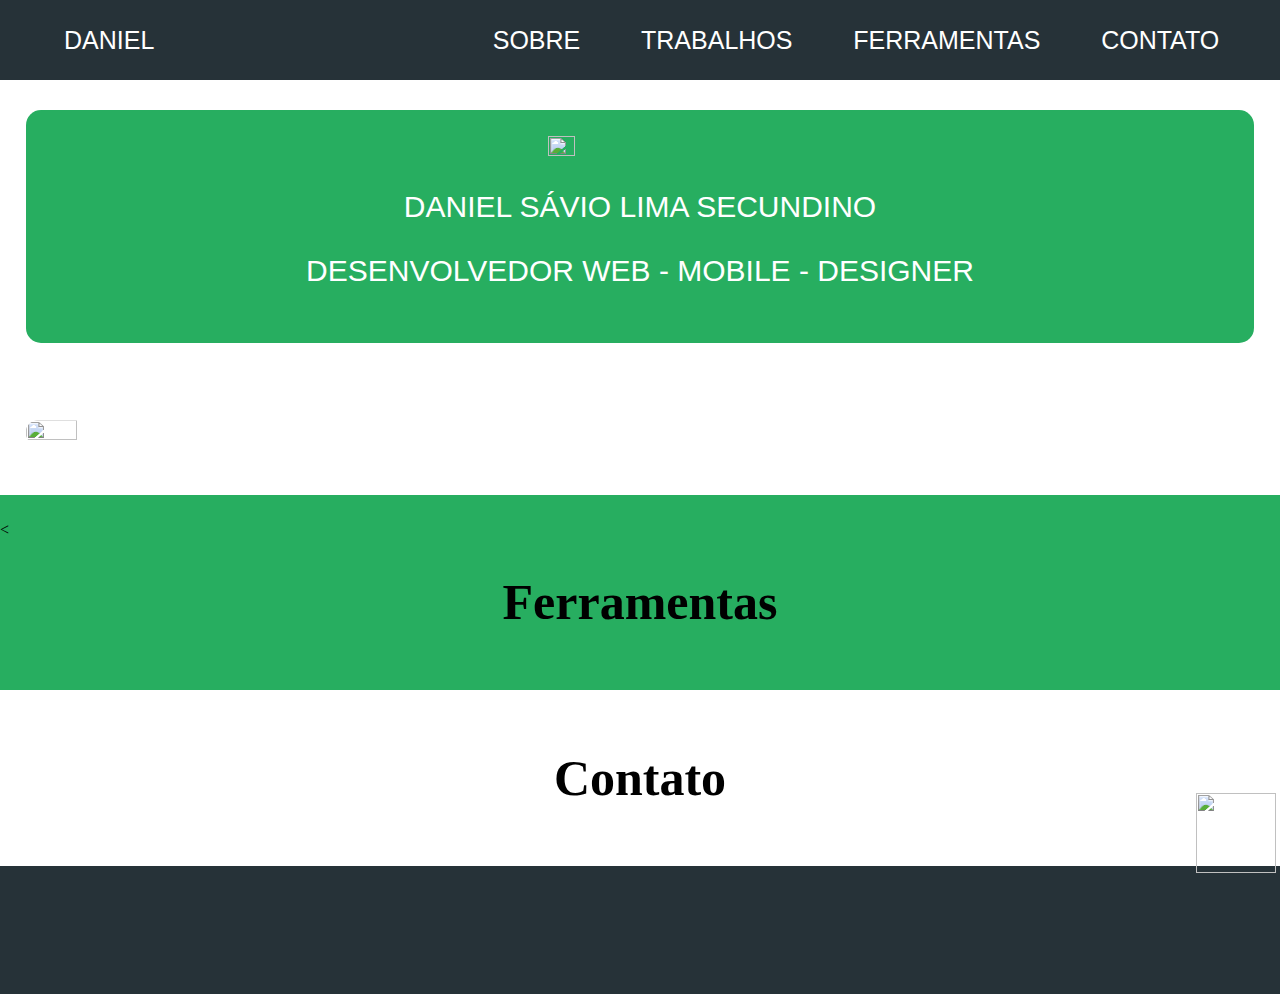
==== index.html @ 59be51c1 "sonhos desejamos alcançar" ====
<!doctype html>
<html lang="en">
<head>
  <meta charset="utf-8">
  <title>Portfolio</title>
  <base href="/">

  <meta name="viewport" content="width=device-width, initial-scale=1">
  <link rel="icon" type="image/x-icon" href="favicon.ico">
</head>
<body>
  <app-root></app-root>
<script type="text/javascript" src="inline.bundle.js"></script><script type="text/javascript" src="polyfills.bundle.js"></script><script type="text/javascript" src="styles.bundle.js"></script><script type="text/javascript" src="vendor.bundle.js"></script><script type="text/javascript" src="main.bundle.js"></script></body>
</html>
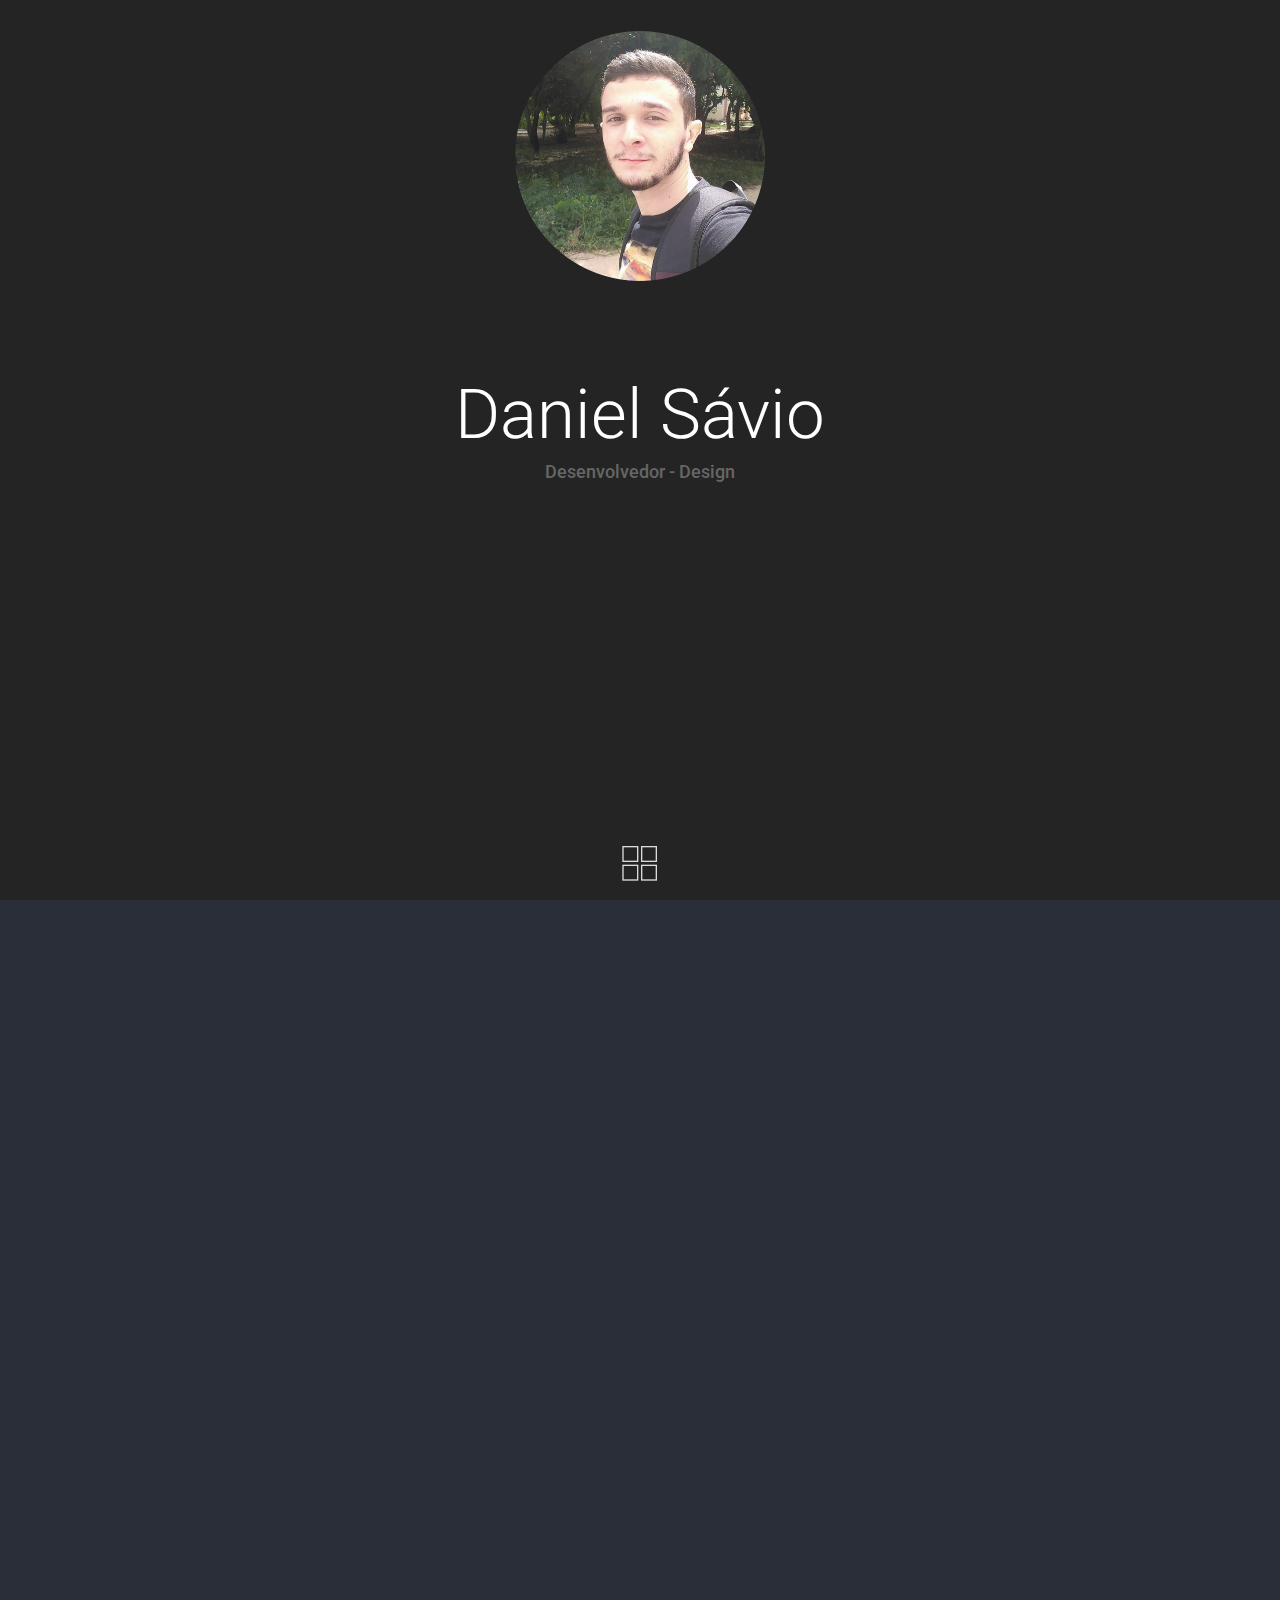
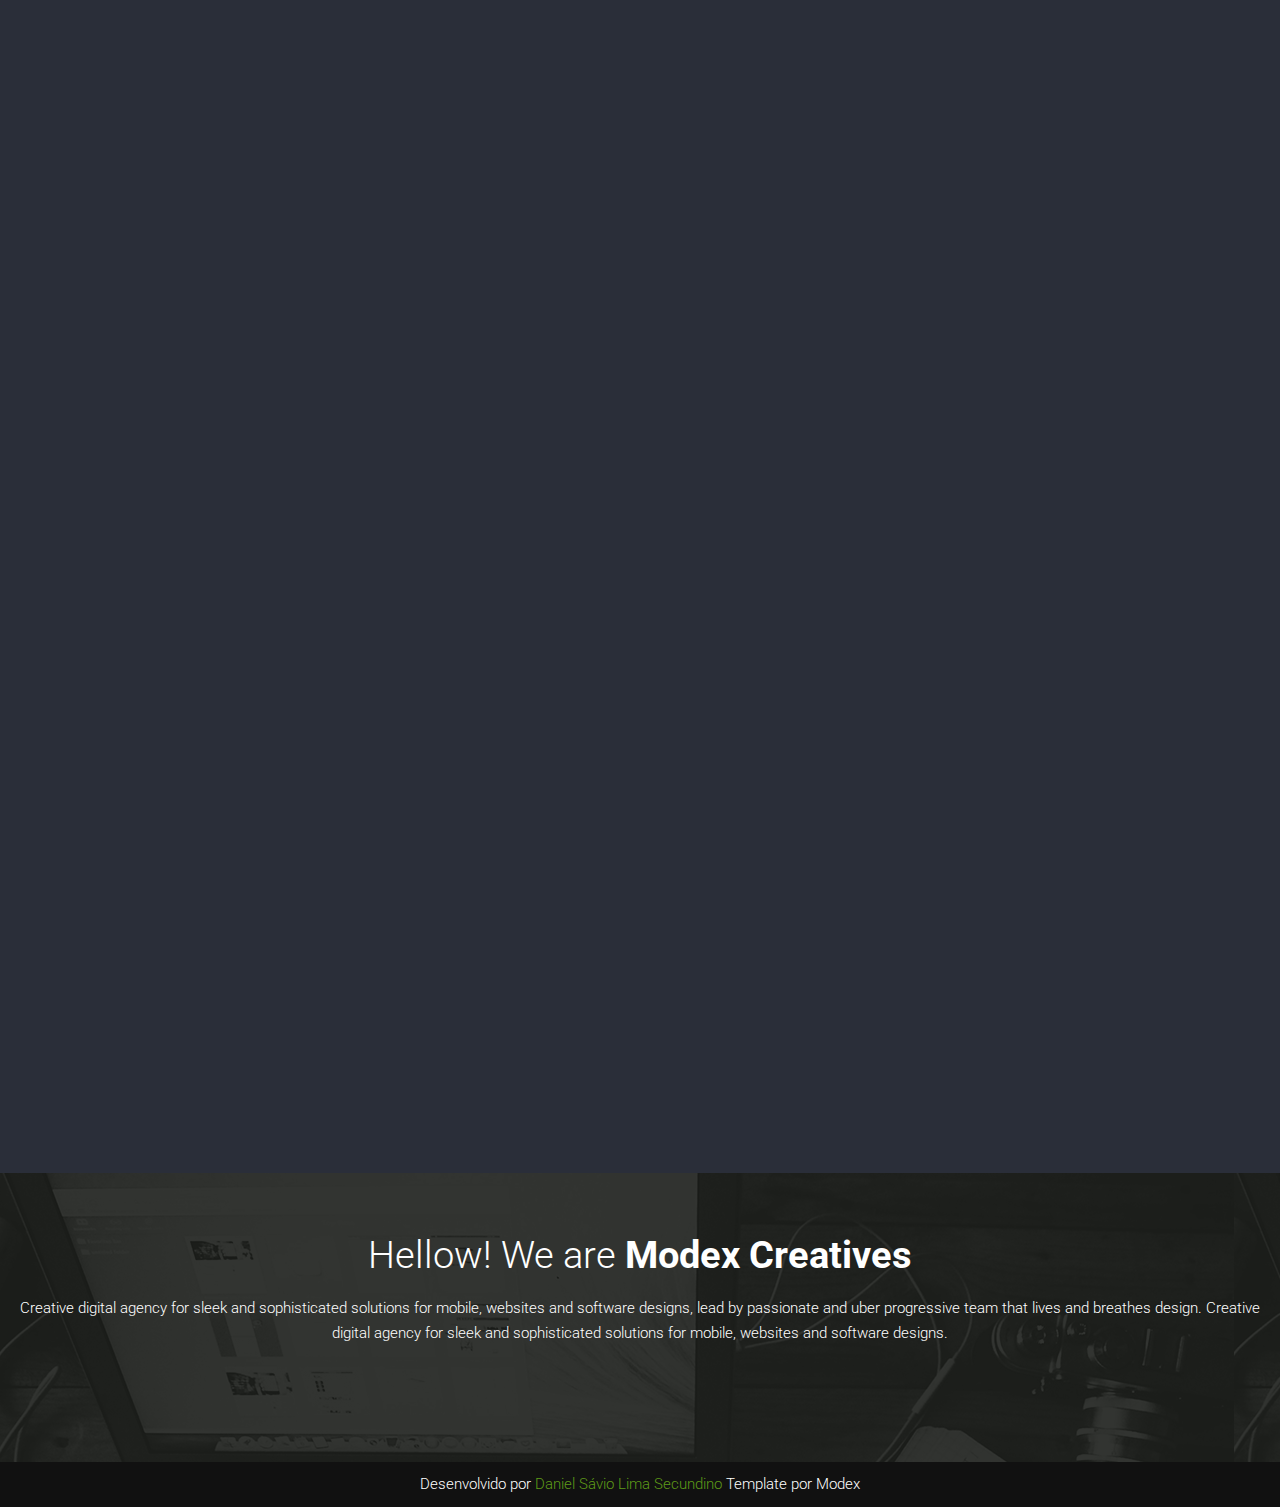
==== commit edcb735e: "add" ====
--- a/index.html
+++ b/index.html
@@ -1,14 +1,207 @@
-<!doctype html>
+<!DOCTYPE html>
 <html lang="en">
 <head>
-  <meta charset="utf-8">
-  <title>Portfolio</title>
-  <base href="/">
-
-  <meta name="viewport" content="width=device-width, initial-scale=1">
-  <link rel="icon" type="image/x-icon" href="favicon.ico">
+<meta charset="UTF-8" />
+<meta http-equiv="Content-Type" content="text/html; charset=utf-8" />
+<meta name="viewport" content="width=device-width, initial-scale=1, maximum-scale=1, user-scalable=no">
+<title>Daniel Portfolio</title>
+
+<!-- Google fonts -->
+<link href='http://fonts.googleapis.com/css?family=Roboto:400,300,700' rel='stylesheet' type='text/css'>
+
+
+<!-- font awesome -->
+<link href="//maxcdn.bootstrapcdn.com/font-awesome/4.2.0/css/font-awesome.min.css" rel="stylesheet">
+
+<!-- bootstrap -->
+<link rel="stylesheet" href="assets/bootstrap/css/bootstrap.min.css" />
+
+<!-- animate.css -->
+<link rel="stylesheet" href="assets/animate/animate.css" />
+
+
+<!-- gallery -->
+<link rel="stylesheet" href="assets/gallery/blueimp-gallery.min.css">
+
+<!-- favicon -->
+<link rel="shortcut icon" href="images/favicon.png" type="image/x-icon">
+<link rel="icon" href="images/favicon.png" type="image/x-icon">
+
+<link rel="stylesheet" type="text/css" href="assets/slidingheader/layout-simple.css" />
+
+
+
+<link rel="stylesheet" href="assets/style.css">
+
 </head>
-<body>
-  <app-root></app-root>
-<script type="text/javascript" src="inline.bundle.js"></script><script type="text/javascript" src="polyfills.bundle.js"></script><script type="text/javascript" src="styles.bundle.js"></script><script type="text/javascript" src="vendor.bundle.js"></script><script type="text/javascript" src="main.bundle.js"></script></body>
-</html>
+
+<body id="home">
+		<div id="container">
+			<header class="intro">
+				<div class="intro__content">
+					
+					<img class="profile-image" src="images/profile.png"/>	
+					<h1 class="my-name">Daniel Sávio</h1>
+					<h4 class="my-job">Desenvolvedor - Design</h4>	
+						
+						<button class="trigger">						
+							<svg width="100%" height="100%" viewBox="0 0 60 60" preserveAspectRatio="none">
+								<g class="icon icon--grid">
+									<rect x="32.5" y="5.5" width="22" height="22"/>
+									<rect x="4.5" y="5.5" width="22" height="22"/>
+									<rect x="32.5" y="33.5" width="22" height="22"/>
+									<rect x="4.5" y="33.5" width="22" height="22"/>
+								</g>
+								<g class="icon icon--cross">
+									<line x1="4.5" y1="55.5" x2="54.953" y2="5.046"/>
+									<line x1="54.953" y1="55.5" x2="4.5" y2="5.047"/>
+								</g>
+							</svg>
+							<span>View content</span>
+						</button>
+				</div><!-- /intro__content -->
+			</header><!-- /intro -->
+			
+			<section class="items-wrap">
+			
+			<div class="container">
+				<h1 class="title-section" >Desenhos</h1>
+				<div class="spacer">
+				<div class="row">
+
+					
+
+					<div class="col-sm-4 fadeInUp wowload">
+						<div class="gallery-items">
+						<img class="img-responsive" src="images/portfolio/2.jpg" alt="item01"/>						
+						<div class="caption"><h3>Sauron</h3> <a href="images/portfolio/2.jpg" title="Sauron" class="gallery-image btn btn-default" data-gallery>View Details</a></div>
+						</div>
+					</div>
+
+					<div class="col-sm-4 fadeInUp wowload">
+						<div class="gallery-items">
+						<img class="img-responsive" src="images/portfolio/3.jpg" alt="item02"/>						
+						<div class="caption"><h3>Shingeki no Kiojin</h3> <a href="images/portfolio/3.jpg" title="Shingeki no Kiojin" class="gallery-image btn btn-default" data-gallery>View Details</a></div>
+						</div>
+					</div>
+
+
+					<div class="col-sm-4 fadeInUp wowload">
+						<div class="gallery-items">
+						<img class="img-responsive" src="images/portfolio/5.jpg" alt="item03"/>						
+						<div class="caption"><h3>Emma Watson</h3> <a href="images/portfolio/5.jpg" title="Emma Watson" class="gallery-image btn btn-default" data-gallery>View Details</a></div>
+						</div>
+					</div>
+
+					
+
+					<div class="col-sm-4 fadeInUp wowload">
+						<div class="gallery-items">
+						<img class="img-responsive" src="images/portfolio/6.jpg" alt="item04"/>						
+						<div class="caption"><h3>Mari</h3> <a href="images/portfolio/6.jpg" title="Mari" class="gallery-image btn btn-default" data-gallery>View Details</a></div>
+						</div>
+					</div>
+
+					<div class="col-sm-4 fadeInUp wowload">
+						<div class="gallery-items">
+						<img class="img-responsive" src="images/portfolio/7.jpg" alt="item05"/>						
+						<div class="caption"><h3>Deathstroke</h3><a href="images/portfolio/7.jpg" title="Deathstroke" class="gallery-image btn btn-default" data-gallery>View Details</a></div>
+						</div>
+					</div>
+
+
+				</div>
+				</div>
+			</div>
+			</section>
+
+			<section class="items-wrap">
+			
+			<div class="container">
+				<h1 class="title-section" >Apps</h1>
+				<div class="spacer">	
+				<div class="row">		
+
+					<div class="col-sm-4 fadeInUp wowload">
+						<a href="https://github.com/danielsaviol/workfit">
+							<img class="img-app"  src="images/portfolio/logo.jpg"/>
+						</a>
+					</div>
+					<div class="col-sm-4 fadeInUp wowload">
+						<a  href="https://github.com/danielsaviol/smartlibrary">
+							<img class="img-app"  src="images/portfolio/logo2.jpg"/>
+						</a>
+					</div>
+
+				</div>
+				</div>
+			</div>
+			</section>
+				
+		</div><!-- /container -->
+
+
+
+
+<div class="about">
+	<div class="overlay spacer text-center">
+	<div class="container">
+	<h2>Hellow! We are <b>Modex Creatives</b></h2>
+	<p>Creative digital agency for sleek and sophisticated solutions for mobile, websites and software designs, lead by passionate and uber progressive team that lives and breathes design. Creative digital agency for sleek and sophisticated solutions for mobile, websites and software designs.</p>
+	<div class="wowload fadeInUp social"><a href="#"><i class="fa fa-facebook fa-2x"></i></a> <a href="#"><i class="fa fa-instagram fa-2x"></i></a> <a href="#"><i class="fa fa-twitter fa-2x"></i></a> <a href="#"><i class="fa fa-flickr fa-2x"></i></a> </div>
+
+	</div>
+	</div>
+</div>
+
+<div class="text-center copyright">Desenvolvido por <a>Daniel Sávio Lima Secundino</a> Template por Modex</div>
+
+
+
+
+
+
+<!-- The Bootstrap Image Gallery lightbox, should be a child element of the document body -->
+<div id="blueimp-gallery" class="blueimp-gallery blueimp-gallery-controls">
+    <!-- The container for the modal slides -->
+    <div class="slides"></div>
+    <!-- Controls for the borderless lightbox -->
+    <h3 class="title">title</h3>
+    <a class="prev">‹</a>
+    <a class="next">›</a>
+    <a class="close">×</a>
+    <!-- The modal dialog, which will be used to wrap the lightbox content -->    
+</div>
+
+
+
+
+
+<!-- jquery -->
+<script src="assets/jquery.js"></script>
+
+<!-- wow script -->
+<script src="assets/wow/wow.min.js"></script>
+
+<!-- slider -->
+<script src="assets/slidingheader/classie.js"></script>
+
+
+<!-- boostrap -->
+<script src="assets/bootstrap/js/bootstrap.js" type="text/javascript" ></script>
+
+<!-- jquery mobile -->
+<script src="assets/mobile/touchSwipe.min.js"></script>
+
+
+<!-- jquery mobile -->
+<script src="assets/respond/respond.js"></script>
+
+<!-- gallery -->
+<script src="assets/gallery/jquery.blueimp-gallery.min.js"></script>
+
+<!-- custom script -->
+<script src="assets/script.js"></script>
+
+</body>
+</html>--- a/assets/gallery/blueimp-gallery.min.css
+++ b/assets/gallery/blueimp-gallery.min.css
@@ -0,0 +1 @@
+@charset "UTF-8";.blueimp-gallery,.blueimp-gallery>.slides>.slide>.slide-content{position:absolute;top:0;right:0;bottom:0;left:0;-moz-backface-visibility:hidden}.blueimp-gallery>.slides>.slide>.slide-content{margin:auto;width:auto;height:auto;max-width:100%;max-height:100%;opacity:1}.blueimp-gallery{position:fixed;z-index:999999;overflow:hidden;background:#000;background:rgba(0,0,0,.9);opacity:0;display:none;direction:ltr;-ms-touch-action:none;touch-action:none}.blueimp-gallery-carousel{position:relative;z-index:auto;margin:1em auto;padding-bottom:56.25%;box-shadow:0 0 10px #000;-ms-touch-action:pan-y;touch-action:pan-y}.blueimp-gallery-display{display:block;opacity:1}.blueimp-gallery>.slides{position:relative;height:100%;overflow:hidden}.blueimp-gallery-carousel>.slides{position:absolute}.blueimp-gallery>.slides>.slide{position:relative;float:left;height:100%;text-align:center;-webkit-transition-timing-function:cubic-bezier(0.645,.045,.355,1);-moz-transition-timing-function:cubic-bezier(0.645,.045,.355,1);-ms-transition-timing-function:cubic-bezier(0.645,.045,.355,1);-o-transition-timing-function:cubic-bezier(0.645,.045,.355,1);transition-timing-function:cubic-bezier(0.645,.045,.355,1)}.blueimp-gallery,.blueimp-gallery>.slides>.slide>.slide-content{-webkit-transition:opacity .5s linear;-moz-transition:opacity .5s linear;-ms-transition:opacity .5s linear;-o-transition:opacity .5s linear;transition:opacity .5s linear}.blueimp-gallery>.slides>.slide-loading{background:url(../img/loading.gif) center no-repeat;background-size:64px 64px}.blueimp-gallery>.slides>.slide-loading>.slide-content{opacity:0}.blueimp-gallery>.slides>.slide-error{background:url(../img/error.png) center no-repeat}.blueimp-gallery>.slides>.slide-error>.slide-content{display:none}.blueimp-gallery>.prev,.blueimp-gallery>.next{position:absolute;top:50%;left:15px;width:40px;height:40px;margin-top:-23px;font-family:"Helvetica Neue",Helvetica,Arial,sans-serif;font-size:60px;font-weight:100;line-height:30px;color:#fff;text-decoration:none;text-shadow:0 0 2px #000;text-align:center;background:#222;background:rgba(0,0,0,.5);-webkit-box-sizing:content-box;-moz-box-sizing:content-box;box-sizing:content-box;border:3px solid #fff;-webkit-border-radius:23px;-moz-border-radius:23px;border-radius:23px;opacity:.5;cursor:pointer;display:none}.blueimp-gallery>.next{left:auto;right:15px}.blueimp-gallery>.close,.blueimp-gallery>.title{position:absolute;top:15px;left:15px;margin:0 40px 0 0;font-size:20px;line-height:30px;color:#fff;text-shadow:0 0 2px #000;opacity:.8;display:none}.blueimp-gallery>.close{padding:15px;right:15px;left:auto;margin:-15px;font-size:30px;text-decoration:none;cursor:pointer}.blueimp-gallery>.play-pause{position:absolute;right:15px;bottom:15px;width:15px;height:15px;background:url(../img/play-pause.png) 0 0 no-repeat;cursor:pointer;opacity:.5;display:none}.blueimp-gallery-playing>.play-pause{background-position:-15px 0}.blueimp-gallery>.prev:hover,.blueimp-gallery>.next:hover,.blueimp-gallery>.close:hover,.blueimp-gallery>.title:hover,.blueimp-gallery>.play-pause:hover{color:#fff;opacity:1}.blueimp-gallery-controls>.prev,.blueimp-gallery-controls>.next,.blueimp-gallery-controls>.close,.blueimp-gallery-controls>.title,.blueimp-gallery-controls>.play-pause{display:block;-webkit-transform:translateZ(0);-moz-transform:translateZ(0);-ms-transform:translateZ(0);-o-transform:translateZ(0);transform:translateZ(0)}.blueimp-gallery-single>.prev,.blueimp-gallery-left>.prev,.blueimp-gallery-single>.next,.blueimp-gallery-right>.next,.blueimp-gallery-single>.play-pause{display:none}.blueimp-gallery>.slides>.slide>.slide-content,.blueimp-gallery>.prev,.blueimp-gallery>.next,.blueimp-gallery>.close,.blueimp-gallery>.play-pause{-webkit-user-select:none;-khtml-user-select:none;-moz-user-select:none;-ms-user-select:none;user-select:none}body:last-child .blueimp-gallery>.slides>.slide-error{background-image:url(../img/error.svg)}body:last-child .blueimp-gallery>.play-pause{width:20px;height:20px;background-size:40px 20px;background-image:url(../img/play-pause.svg)}body:last-child .blueimp-gallery-playing>.play-pause{background-position:-20px 0}*+html .blueimp-gallery>.slides>.slide{min-height:300px}*+html .blueimp-gallery>.slides>.slide>.slide-content{position:relative}@charset "UTF-8";.blueimp-gallery>.indicator{position:absolute;top:auto;right:15px;bottom:15px;left:15px;margin:0 40px;padding:0;list-style:none;text-align:center;line-height:10px;display:none}.blueimp-gallery>.indicator>li{display:inline-block;width:9px;height:9px;margin:6px 3px 0;-webkit-box-sizing:content-box;-moz-box-sizing:content-box;box-sizing:content-box;border:1px solid transparent;background:#ccc;background:rgba(255,255,255,.25)center no-repeat;border-radius:5px;box-shadow:0 0 2px #000;opacity:.5;cursor:pointer}.blueimp-gallery>.indicator>li:hover,.blueimp-gallery>.indicator>.active{background-color:#fff;border-color:#fff;opacity:1}.blueimp-gallery-controls>.indicator{display:block;-webkit-transform:translateZ(0);-moz-transform:translateZ(0);-ms-transform:translateZ(0);-o-transform:translateZ(0);transform:translateZ(0)}.blueimp-gallery-single>.indicator{display:none}.blueimp-gallery>.indicator{-webkit-user-select:none;-khtml-user-select:none;-moz-user-select:none;-ms-user-select:none;user-select:none}*+html .blueimp-gallery>.indicator>li{display:inline}@charset "UTF-8";.blueimp-gallery>.slides>.slide>.video-content>img{position:absolute;top:0;right:0;bottom:0;left:0;margin:auto;width:auto;height:auto;max-width:100%;max-height:100%;-moz-backface-visibility:hidden}.blueimp-gallery>.slides>.slide>.video-content>video{position:absolute;top:0;left:0;width:100%;height:100%}.blueimp-gallery>.slides>.slide>.video-content>iframe{position:absolute;top:100%;left:0;width:100%;height:100%;border:none}.blueimp-gallery>.slides>.slide>.video-playing>iframe{top:0}.blueimp-gallery>.slides>.slide>.video-content>a{position:absolute;top:50%;right:0;left:0;margin:-64px auto 0;width:128px;height:128px;background:url(../img/video-play.png) center no-repeat;opacity:.8;cursor:pointer}.blueimp-gallery>.slides>.slide>.video-content>a:hover{opacity:1}.blueimp-gallery>.slides>.slide>.video-playing>a,.blueimp-gallery>.slides>.slide>.video-playing>img{display:none}.blueimp-gallery>.slides>.slide>.video-content>video{display:none}.blueimp-gallery>.slides>.slide>.video-playing>video{display:block}.blueimp-gallery>.slides>.slide>.video-loading>a{background:url(../img/loading.gif) center no-repeat;background-size:64px 64px}body:last-child .blueimp-gallery>.slides>.slide>.video-content:not(.video-loading)>a{background-image:url(../img/video-play.svg)}*+html .blueimp-gallery>.slides>.slide>.video-content{height:100%}*+html .blueimp-gallery>.slides>.slide>.video-content>a{left:50%;margin-left:-64px}--- a/assets/slidingheader/layout-simple.css
+++ b/assets/slidingheader/layout-simple.css
@@ -0,0 +1,136 @@
+.intro {
+	position: fixed;
+	z-index: 10;
+	overflow: hidden;
+	width: 100%;
+	height: 100%;
+	background:url(../../images/bg.jpg) #5E9A18;
+	-webkit-transition: -webkit-transform 0.6s;
+	transition: transform 0.6s;
+	-webkit-transition-timing-function: cubic-bezier(0.7, 0, 0.3, 1);
+	transition-timing-function: cubic-bezier(0.7, 0, 0.3, 1);
+}
+
+.container--open .intro {
+	-webkit-transform: translate3d(0, -100%, 0) translate3d(0, 250px, 0);
+	transform: translate3d(0, -100%, 0) translate3d(0, 250px, 0);
+}
+
+/* Fullscreen image */
+
+
+.container--open .intro__image {
+	opacity: 0;
+	-webkit-transform: translate3d(0, 20%, 0);
+	transform: translate3d(0, 20%, 0);
+}
+
+/* Intro content */
+.intro__content {
+	position: absolute;
+	bottom: 0;top: 0;
+	text-align: center;
+	padding: 1.8em;
+	width: 100%;
+	font-size: 1.15em;
+}
+/*
+.intro__title {
+	margin: 0 0 20px;
+	font-weight: 900;
+	font-size: 4em;
+	font-family: "Playfair Display", Georgia, serif;
+	line-height: 1;
+}
+
+.intro__subtitle {
+	display: -webkit-flex;
+	display: flex;
+	-webkit-align-items: center;
+	align-items: center;
+}
+
+.intro__description {
+	margin: 0 auto 0 1em;
+	line-height: 1.2;
+}*/
+
+/* Trigger button with SVG */
+.trigger {
+	position: absolute;
+	-webkit-flex: none;
+	flex: none;
+	overflow: hidden;
+	margin-left: -20px;
+	padding: 0;
+	width: 40px;
+	height: 40px;
+	outline: none;
+	border: none;
+	background: none;
+	bottom: 1em;
+}
+
+/* Hide the text */
+.trigger span {
+	position: absolute;
+	top: 100%;
+}
+
+.icon rect,
+.icon line {
+	stroke: #dbdbdb;
+	fill: none;
+	stroke-width: 2px;
+}
+
+.icon {
+	-webkit-transform-origin: 50% 50%;
+	transform-origin: 50% 50%;
+	-webkit-transition: opacity 0.3s, -webkit-transform 0.3s;
+	transition: opacity 0.3s, transform 0.3s;
+}
+
+/* Hide grid and show cross when opening */
+.icon--cross,
+.trigger--active .icon--grid {
+	opacity: 0;
+	-webkit-transform: scale3d(0.5, 0.5, 1);
+	transform: scale3d(0.5, 0.5, 1);
+}
+
+.trigger--active .icon--cross {
+	opacity: 1;
+	-webkit-transform: scale3d(1, 1, 1);
+	transform: scale3d(1, 1, 1);
+}
+
+/* Main content */
+.items-wrap {
+	position: relative;
+	display: -webkit-flex;
+	display: flex;
+	-webkit-flex-wrap: wrap;
+	flex-wrap: wrap;
+	padding: 250px 0 0;
+}
+
+.items-wrap::after {
+	position: absolute;
+	top: 0;
+	left: 0;
+	width: 100%;
+	height: 100%;
+	background: #2a2e39;
+	content: '';
+	opacity: 1;
+	-webkit-transition: opacity 0.6s;
+	transition: opacity 0.6s;
+	-webkit-transition-timing-function: cubic-bezier(0.7, 0, 0.3, 1);
+	transition-timing-function: cubic-bezier(0.7, 0, 0.3, 1);
+	pointer-events: none;
+}
+
+.container--open .items-wrap::after {
+	opacity: 0;
+}--- a/assets/style.css
+++ b/assets/style.css
@@ -0,0 +1,107 @@
+body {	color:#666;	font:300 15px/15px Roboto,Arial,Helvetica;background-color:#fff;-webkit-font-smoothing:antialiased;background-color: #eee;}
+
+a{color:#5E9A18; text-decoration:none;}
+a:hover{color:#666;}
+.btn,a,.btn:hover,a:hover {
+-webkit-transition: all 0.3s ease-in-out;
+-moz-transition: all 0.3s ease-in-out;
+-ms-transition: all 0.3s ease-in-out;
+-o-transition: all 0.3s ease-in-out;
+transition: all 0.3s ease-in-out;
+outline: none !important;
+}
+
+h1,h2,h3,h4{margin: 0;line-height: 1em;}
+h1{font:300 4em Roboto,Arial,Helvetica;padding:5em 0;color: #fff;}
+h2{font:300 2.5em Roboto,Arial,Helvetica;margin-bottom:0.5em; }
+h3{font:300 2em Roboto,Arial,Helvetica;margin-bottom: 1em;}
+
+
+p{font-size:1em;line-height: 1.7em; margin-bottom: 1.7em;}
+
+.btn-default{border:none;border-radius: 0;background: #5E9A18 !important;color:#fff !important;font-size: 0.85em;padding:0.5em 1em;}
+.btn-default:hover{background: #487712 !important;padding:0.5em 2em; }
+
+.container{width: 100%;max-width: 1600px;}
+
+.spacer{padding: 4em 0;}
+
+
+
+/*gallery*/
+.items-wrap .gallery-items{position:relative;margin-bottom: 2em;display: block;overflow: hidden;}
+.items-wrap .gallery-items:hover img{-webkit-transition: all 0.3s ease-in-out;-moz-transition: all 0.3s ease-in-out;-ms-transition: all 0.3s ease-in-out;-o-transition: all 0.3s ease-in-out;transition: all 0.3s ease-in-out;}
+.items-wrap .gallery-items .caption{position: absolute;top: 0;right: 0;left: 0; bottom: 0;background: rgba(0,0,0,0.8);text-align: center;opacity:0;color: #fff;}
+.items-wrap .gallery-items .caption h3{margin-top:-27%;margin-bottom: 1em;-webkit-transition: all 0.3s ease-in-out;-moz-transition: all 0.3s ease-in-out;-ms-transition: all 0.3s ease-in-out;-o-transition: all 0.3s ease-in-out;transition: all 0.3s ease-in-out;}
+.items-wrap .gallery-items .caption:hover h3{margin-top: 27%;}
+.items-wrap .gallery-items:hover .caption{opacity:1;-webkit-transition: all 0.3s ease-in-out;-moz-transition: all 0.3s ease-in-out;-ms-transition: all 0.3s ease-in-out;-o-transition: all 0.3s ease-in-out;transition: all 0.3s ease-in-out;}
+/*gallery*/
+
+
+
+/*about*/
+.about{background: url(../images/banner.jpg);}
+.about .overlay{background:rgba(28, 30, 27, 0.9);color: #fff;}
+.social a{color: #fff;margin: 0 0.5em;}
+
+/*about*/
+
+
+.copyright{background-color: #111;padding: 1em; color: #fff;}
+
+
+@media (max-width: 1400px) {		
+	h1{padding: 4em 0;}
+	.title-section{
+	color: #242424;
+	text-align: center;
+	margin-top:-30%;
+}
+}
+
+@media (max-width: 1200px) {
+	h3{font-size: 1.5em;margin-bottom: 0.5em;}
+	.title-section{
+	color: #242424;
+	text-align: center;
+	margin-top:-30%;
+}
+}	
+
+@media (max-width: 900px) {
+	.items-wrap .gallery-items .caption:hover h3{margin-top: 20%;}
+	.title-section{
+	color: #242424;
+	text-align: center;
+	margin-top:-30%;
+}
+}	
+
+@media (max-width: 767px) {
+	h1{padding: 4em 0 0 0;font-size: 2em;}
+	.spacer{padding: 2em 0;}
+	.title-section{
+	color: #242424;
+	text-align: center;
+	margin-top:-30%;
+}
+
+}
+
+.title-section{
+	color: #242424;
+	text-align: center;
+	margin-top:5%;
+}
+
+.profile-image{
+	width:250px;
+	height:250px;
+}
+
+.my-name{
+	margin-top:-15%;
+}
+.my-job{
+	margin-top:-22%;
+}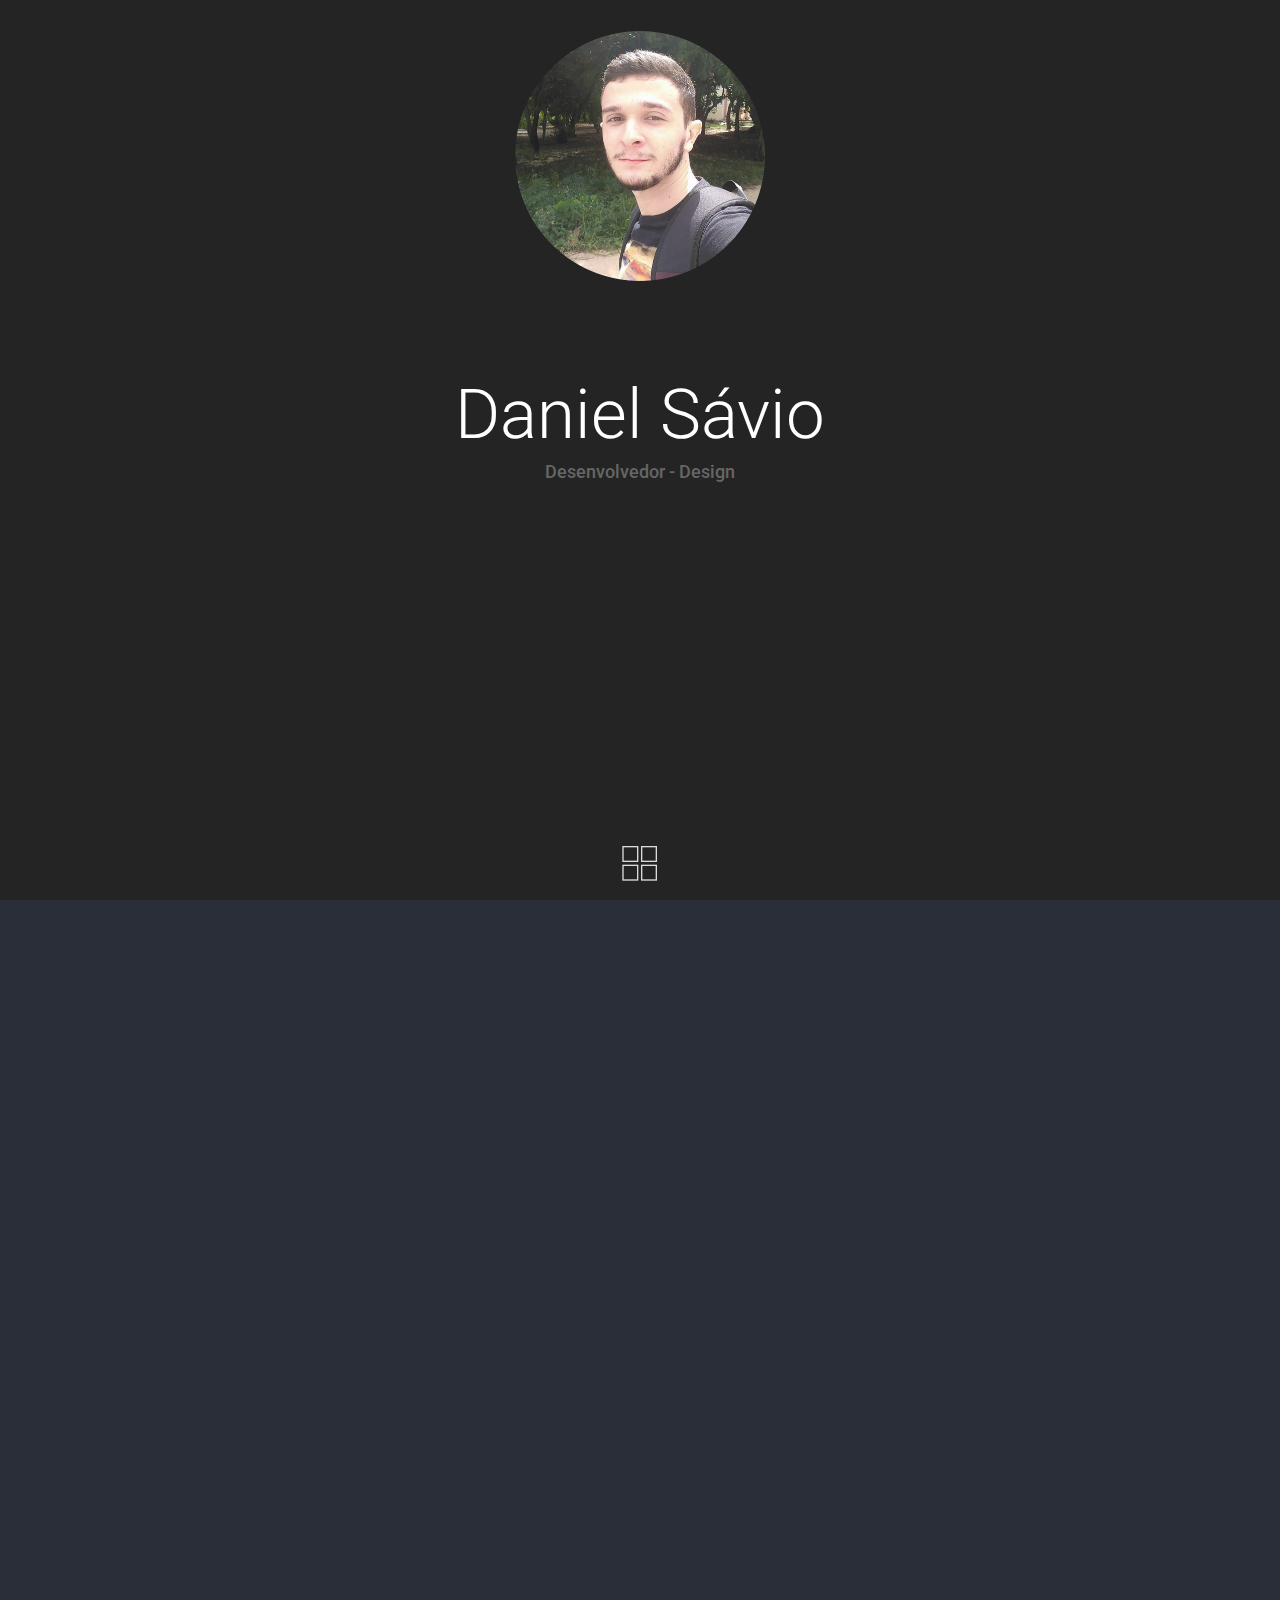
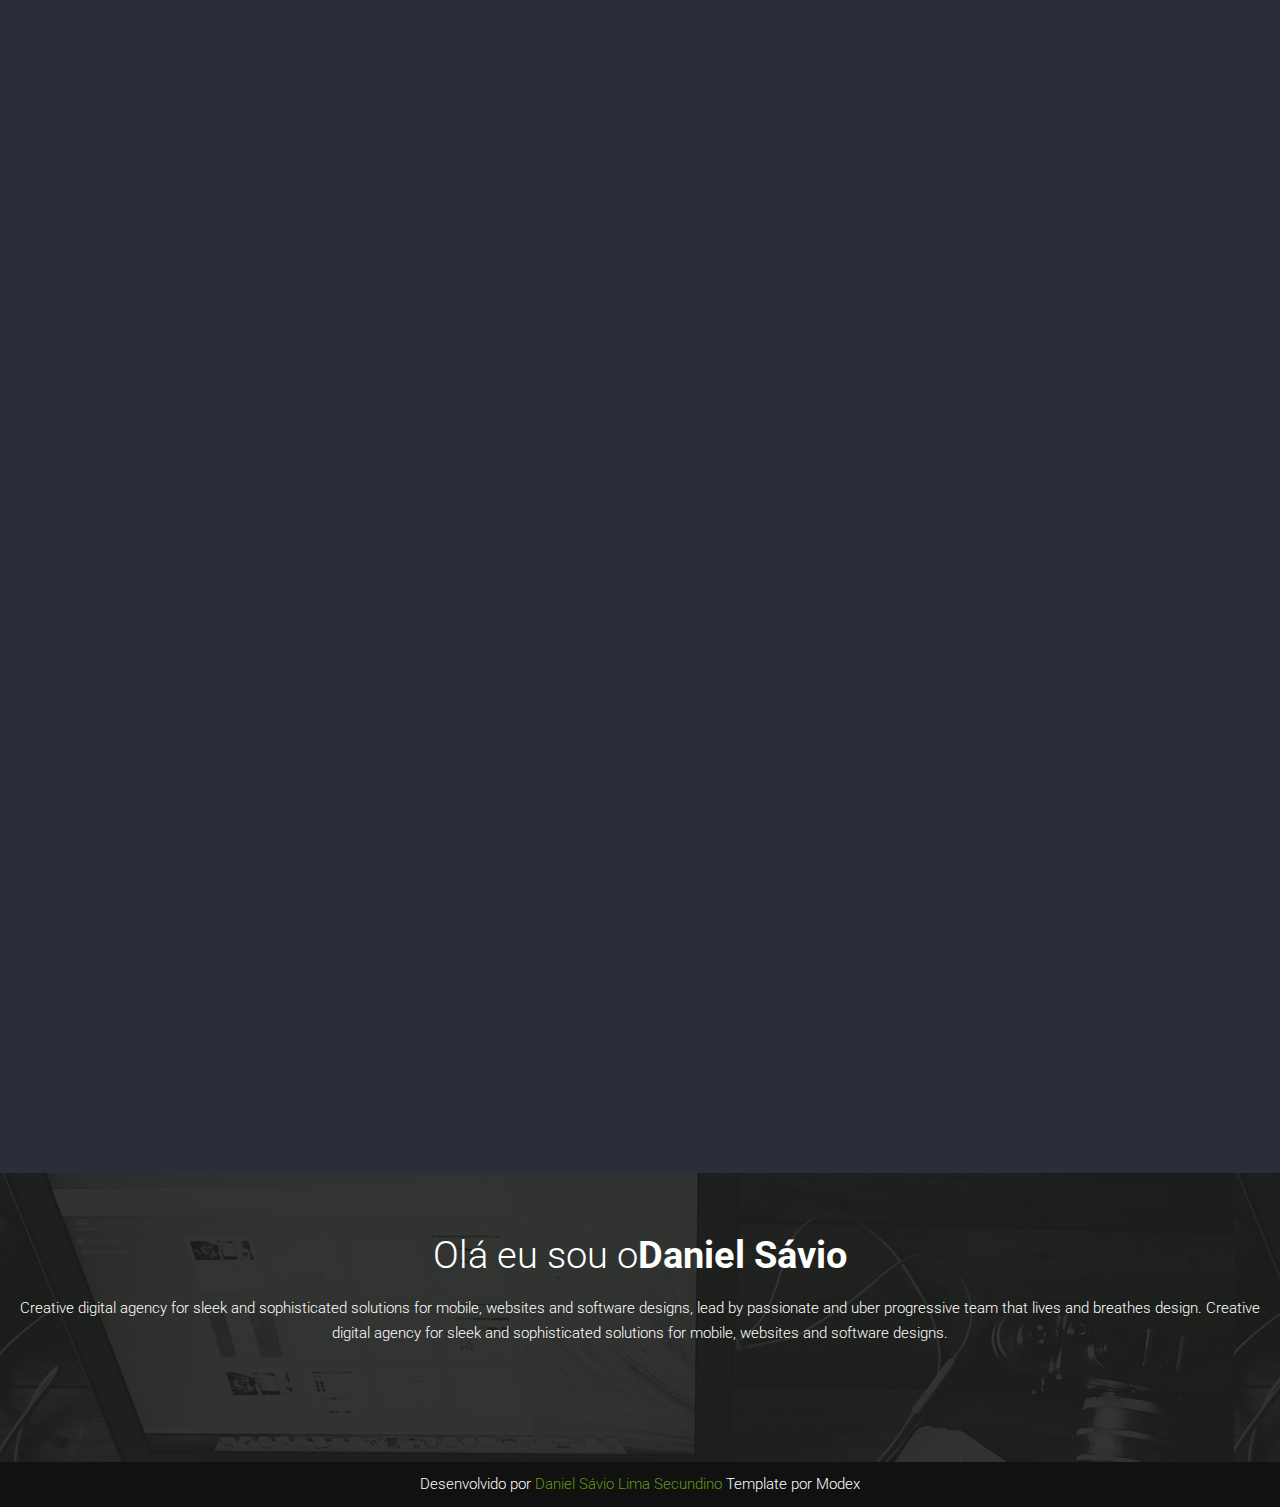
==== commit 364ebb47: "tab" ====
--- a/index.html
+++ b/index.html
@@ -146,9 +146,9 @@
 <div class="about">
 	<div class="overlay spacer text-center">
 	<div class="container">
-	<h2>Hellow! We are <b>Modex Creatives</b></h2>
+	<h2>Olá eu sou o<b>Daniel Sávio</b></h2>
 	<p>Creative digital agency for sleek and sophisticated solutions for mobile, websites and software designs, lead by passionate and uber progressive team that lives and breathes design. Creative digital agency for sleek and sophisticated solutions for mobile, websites and software designs.</p>
-	<div class="wowload fadeInUp social"><a href="#"><i class="fa fa-facebook fa-2x"></i></a> <a href="#"><i class="fa fa-instagram fa-2x"></i></a> <a href="#"><i class="fa fa-twitter fa-2x"></i></a> <a href="#"><i class="fa fa-flickr fa-2x"></i></a> </div>
+	<div class="wowload fadeInUp social"><a href="https://www.facebook.com/danielsaviolima"><i class="fa fa-facebook fa-2x"></i></a> <a href="https://www.instagram.com/danielsaviols/"><i class="fa fa-instagram fa-2x"></i></a></div>
 
 	</div>
 	</div>
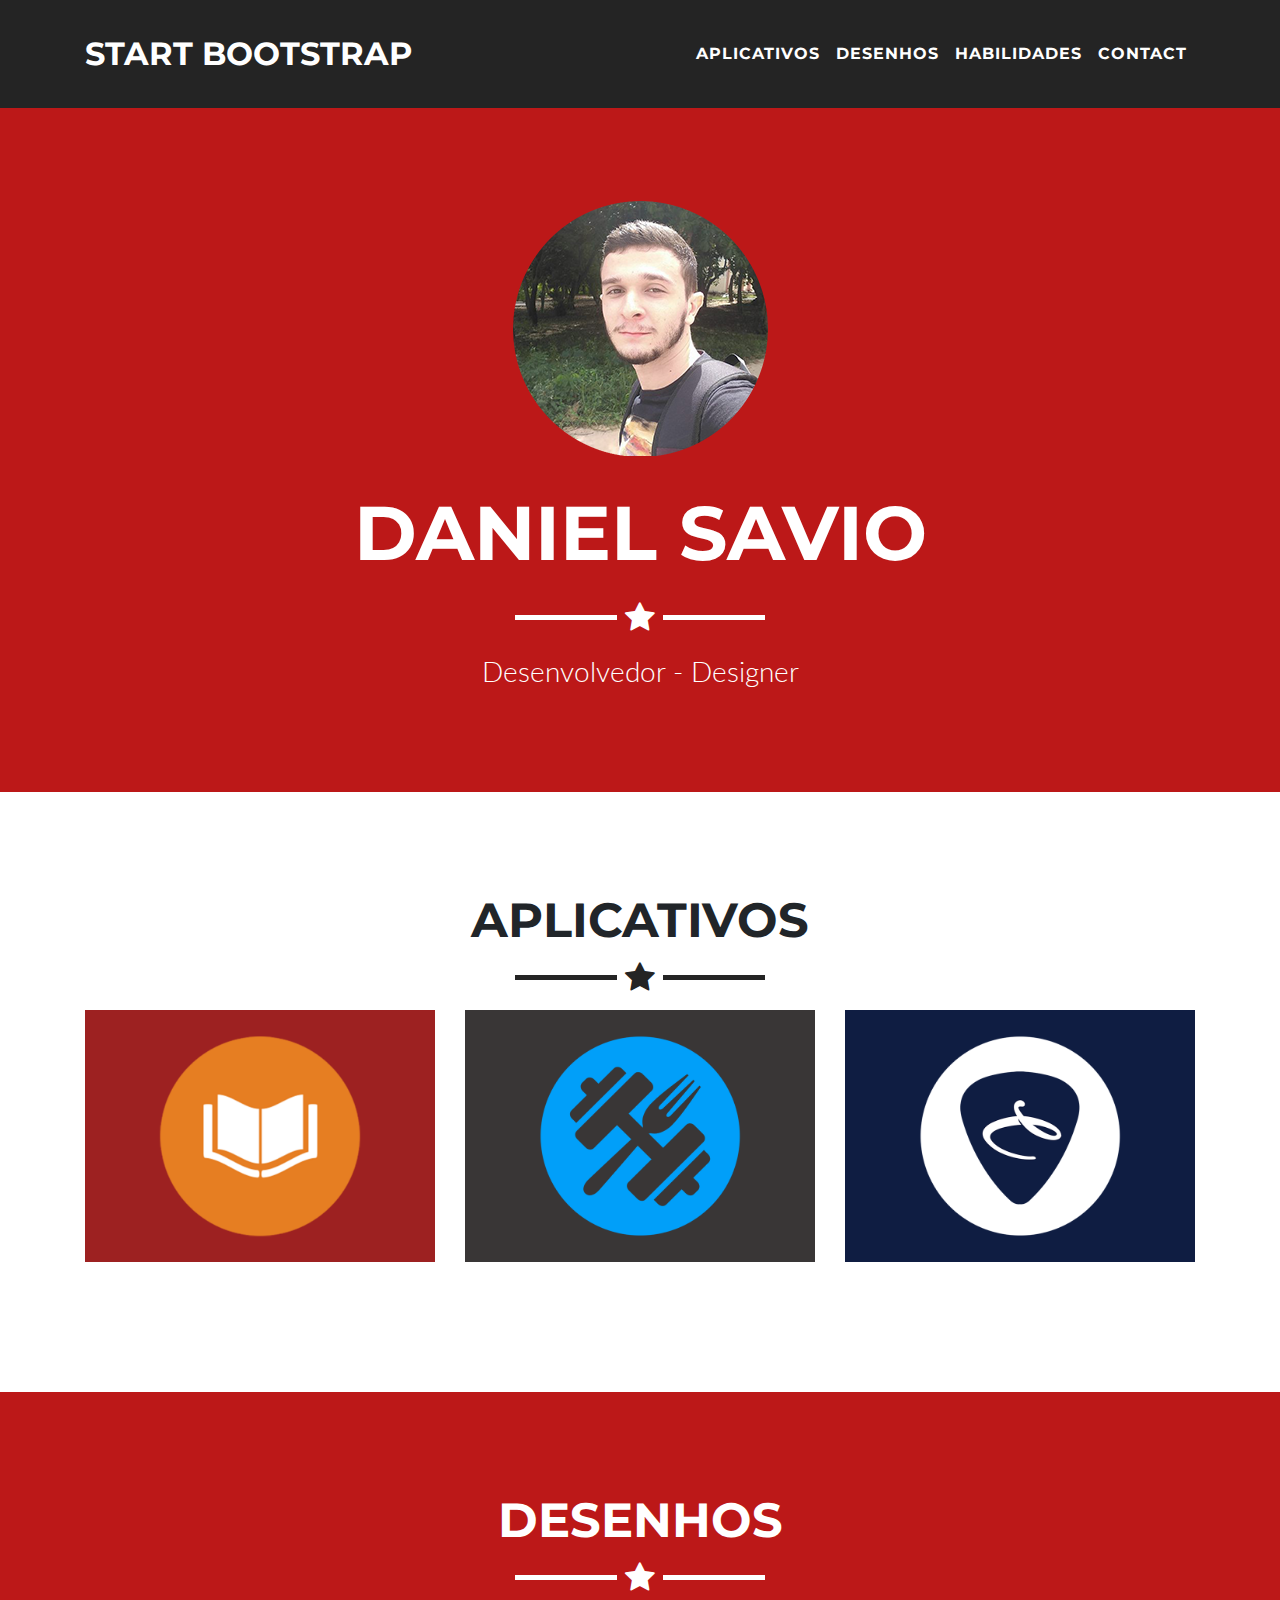
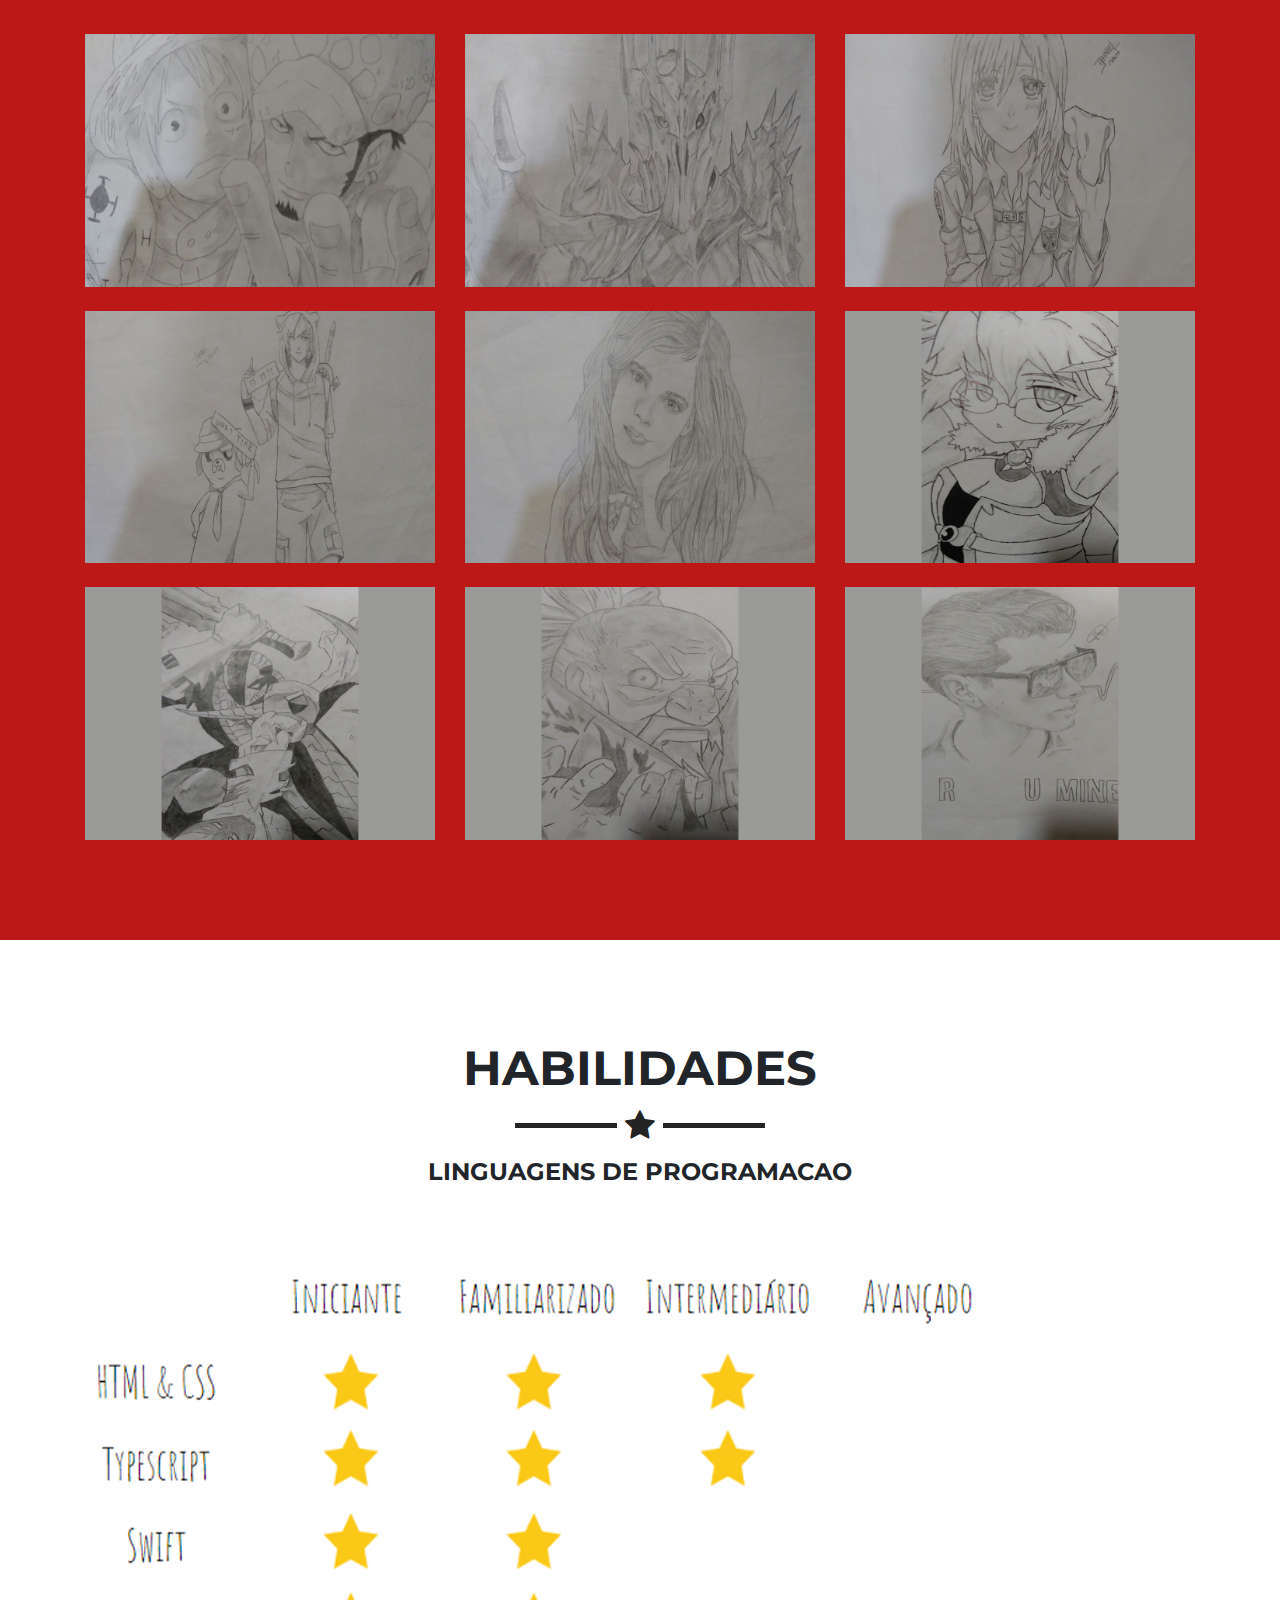
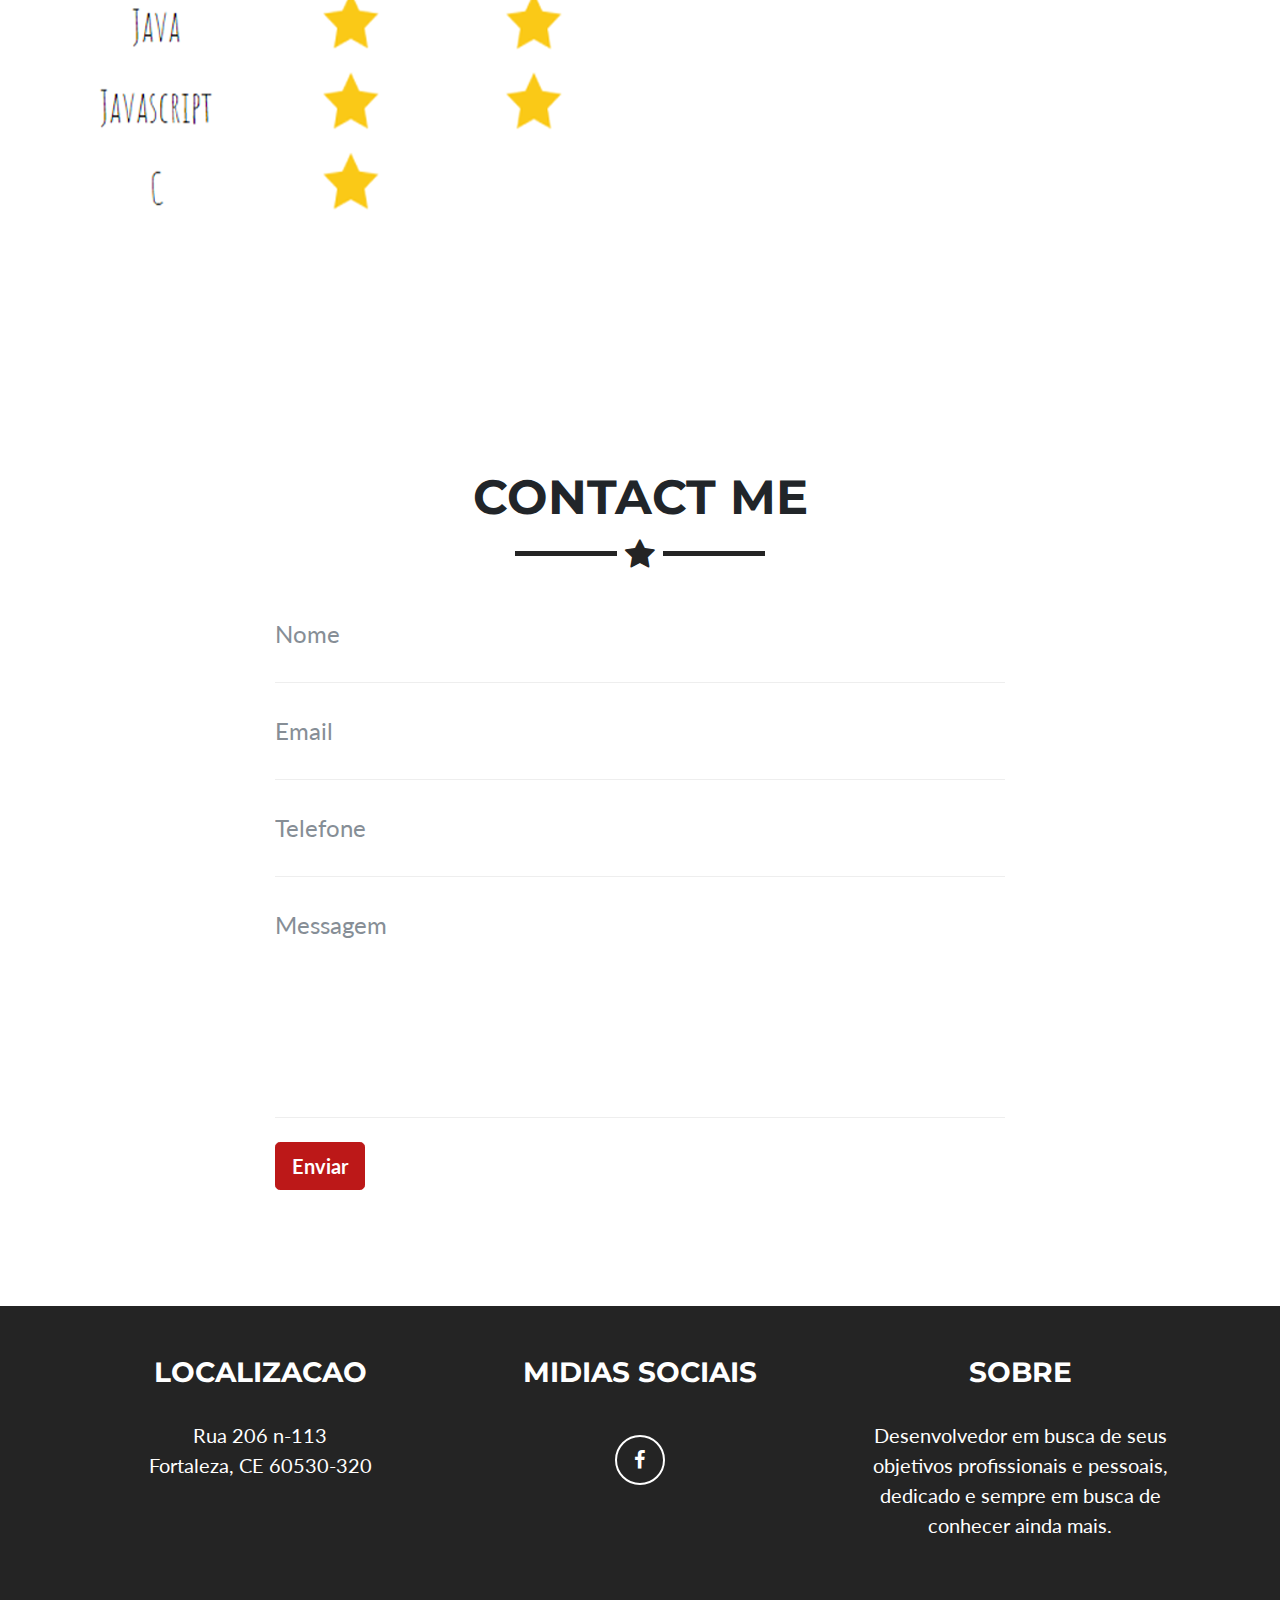
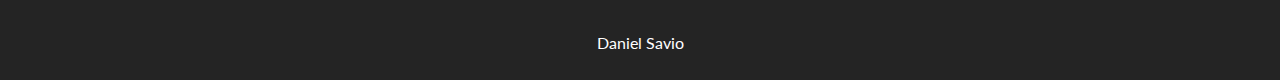
==== commit 50d1d699: "adicionado o portfolio" ====
--- a/index.html
+++ b/index.html
@@ -1,207 +1,338 @@
 <!DOCTYPE html>
 <html lang="en">
-<head>
-<meta charset="UTF-8" />
-<meta http-equiv="Content-Type" content="text/html; charset=utf-8" />
-<meta name="viewport" content="width=device-width, initial-scale=1, maximum-scale=1, user-scalable=no">
-<title>Daniel Portfolio</title>
-
-<!-- Google fonts -->
-<link href='http://fonts.googleapis.com/css?family=Roboto:400,300,700' rel='stylesheet' type='text/css'>
-
-
-<!-- font awesome -->
-<link href="//maxcdn.bootstrapcdn.com/font-awesome/4.2.0/css/font-awesome.min.css" rel="stylesheet">
-
-<!-- bootstrap -->
-<link rel="stylesheet" href="assets/bootstrap/css/bootstrap.min.css" />
-
-<!-- animate.css -->
-<link rel="stylesheet" href="assets/animate/animate.css" />
-
-
-<!-- gallery -->
-<link rel="stylesheet" href="assets/gallery/blueimp-gallery.min.css">
-
-<!-- favicon -->
-<link rel="shortcut icon" href="images/favicon.png" type="image/x-icon">
-<link rel="icon" href="images/favicon.png" type="image/x-icon">
-
-<link rel="stylesheet" type="text/css" href="assets/slidingheader/layout-simple.css" />
-
-
-
-<link rel="stylesheet" href="assets/style.css">
-
-</head>
-
-<body id="home">
-		<div id="container">
-			<header class="intro">
-				<div class="intro__content">
-					
-					<img class="profile-image" src="images/profile.png"/>	
-					<h1 class="my-name">Daniel Sávio</h1>
-					<h4 class="my-job">Desenvolvedor - Design</h4>	
-						
-						<button class="trigger">						
-							<svg width="100%" height="100%" viewBox="0 0 60 60" preserveAspectRatio="none">
-								<g class="icon icon--grid">
-									<rect x="32.5" y="5.5" width="22" height="22"/>
-									<rect x="4.5" y="5.5" width="22" height="22"/>
-									<rect x="32.5" y="33.5" width="22" height="22"/>
-									<rect x="4.5" y="33.5" width="22" height="22"/>
-								</g>
-								<g class="icon icon--cross">
-									<line x1="4.5" y1="55.5" x2="54.953" y2="5.046"/>
-									<line x1="54.953" y1="55.5" x2="4.5" y2="5.047"/>
-								</g>
-							</svg>
-							<span>View content</span>
-						</button>
-				</div><!-- /intro__content -->
-			</header><!-- /intro -->
-			
-			<section class="items-wrap">
-			
-			<div class="container">
-				<h1 class="title-section" >Desenhos</h1>
-				<div class="spacer">
-				<div class="row">
-
-					
-
-					<div class="col-sm-4 fadeInUp wowload">
-						<div class="gallery-items">
-						<img class="img-responsive" src="images/portfolio/2.jpg" alt="item01"/>						
-						<div class="caption"><h3>Sauron</h3> <a href="images/portfolio/2.jpg" title="Sauron" class="gallery-image btn btn-default" data-gallery>View Details</a></div>
-						</div>
-					</div>
-
-					<div class="col-sm-4 fadeInUp wowload">
-						<div class="gallery-items">
-						<img class="img-responsive" src="images/portfolio/3.jpg" alt="item02"/>						
-						<div class="caption"><h3>Shingeki no Kiojin</h3> <a href="images/portfolio/3.jpg" title="Shingeki no Kiojin" class="gallery-image btn btn-default" data-gallery>View Details</a></div>
-						</div>
-					</div>
-
-
-					<div class="col-sm-4 fadeInUp wowload">
-						<div class="gallery-items">
-						<img class="img-responsive" src="images/portfolio/5.jpg" alt="item03"/>						
-						<div class="caption"><h3>Emma Watson</h3> <a href="images/portfolio/5.jpg" title="Emma Watson" class="gallery-image btn btn-default" data-gallery>View Details</a></div>
-						</div>
-					</div>
-
-					
-
-					<div class="col-sm-4 fadeInUp wowload">
-						<div class="gallery-items">
-						<img class="img-responsive" src="images/portfolio/6.jpg" alt="item04"/>						
-						<div class="caption"><h3>Mari</h3> <a href="images/portfolio/6.jpg" title="Mari" class="gallery-image btn btn-default" data-gallery>View Details</a></div>
-						</div>
-					</div>
-
-					<div class="col-sm-4 fadeInUp wowload">
-						<div class="gallery-items">
-						<img class="img-responsive" src="images/portfolio/7.jpg" alt="item05"/>						
-						<div class="caption"><h3>Deathstroke</h3><a href="images/portfolio/7.jpg" title="Deathstroke" class="gallery-image btn btn-default" data-gallery>View Details</a></div>
-						</div>
-					</div>
-
-
-				</div>
-				</div>
-			</div>
-			</section>
-
-			<section class="items-wrap">
-			
-			<div class="container">
-				<h1 class="title-section" >Apps</h1>
-				<div class="spacer">	
-				<div class="row">		
-
-					<div class="col-sm-4 fadeInUp wowload">
-						<a href="https://github.com/danielsaviol/workfit">
-							<img class="img-app"  src="images/portfolio/logo.jpg"/>
-						</a>
-					</div>
-					<div class="col-sm-4 fadeInUp wowload">
-						<a  href="https://github.com/danielsaviol/smartlibrary">
-							<img class="img-app"  src="images/portfolio/logo2.jpg"/>
-						</a>
-					</div>
-
-				</div>
-				</div>
-			</div>
-			</section>
-				
-		</div><!-- /container -->
-
-
-
-
-<div class="about">
-	<div class="overlay spacer text-center">
-	<div class="container">
-	<h2>Olá eu sou o<b>Daniel Sávio</b></h2>
-	<p>Creative digital agency for sleek and sophisticated solutions for mobile, websites and software designs, lead by passionate and uber progressive team that lives and breathes design. Creative digital agency for sleek and sophisticated solutions for mobile, websites and software designs.</p>
-	<div class="wowload fadeInUp social"><a href="https://www.facebook.com/danielsaviolima"><i class="fa fa-facebook fa-2x"></i></a> <a href="https://www.instagram.com/danielsaviols/"><i class="fa fa-instagram fa-2x"></i></a></div>
-
-	</div>
-	</div>
-</div>
-
-<div class="text-center copyright">Desenvolvido por <a>Daniel Sávio Lima Secundino</a> Template por Modex</div>
-
-
-
-
-
-
-<!-- The Bootstrap Image Gallery lightbox, should be a child element of the document body -->
-<div id="blueimp-gallery" class="blueimp-gallery blueimp-gallery-controls">
-    <!-- The container for the modal slides -->
-    <div class="slides"></div>
-    <!-- Controls for the borderless lightbox -->
-    <h3 class="title">title</h3>
-    <a class="prev">‹</a>
-    <a class="next">›</a>
-    <a class="close">×</a>
-    <!-- The modal dialog, which will be used to wrap the lightbox content -->    
-</div>
-
-
-
-
-
-<!-- jquery -->
-<script src="assets/jquery.js"></script>
-
-<!-- wow script -->
-<script src="assets/wow/wow.min.js"></script>
-
-<!-- slider -->
-<script src="assets/slidingheader/classie.js"></script>
-
-
-<!-- boostrap -->
-<script src="assets/bootstrap/js/bootstrap.js" type="text/javascript" ></script>
-
-<!-- jquery mobile -->
-<script src="assets/mobile/touchSwipe.min.js"></script>
-
-
-<!-- jquery mobile -->
-<script src="assets/respond/respond.js"></script>
-
-<!-- gallery -->
-<script src="assets/gallery/jquery.blueimp-gallery.min.js"></script>
-
-<!-- custom script -->
-<script src="assets/script.js"></script>
-
-</body>
-</html>+
+  <head>
+
+    <meta charset="utf-8">
+    <meta name="viewport" content="width=device-width, initial-scale=1, shrink-to-fit=no">
+    <meta name="description" content="">
+    <meta name="author" content="">
+
+    <title>Freelancer - Start Bootstrap Theme</title>
+
+    <!-- Bootstrap core CSS -->
+    <link href="vendor/bootstrap/css/bootstrap.min.css" rel="stylesheet">
+
+    <!-- Custom fonts for this template -->
+    <link href="vendor/font-awesome/css/font-awesome.min.css" rel="stylesheet" type="text/css">
+    <link href="https://fonts.googleapis.com/css?family=Montserrat:400,700" rel="stylesheet" type="text/css">
+    <link href="https://fonts.googleapis.com/css?family=Lato:400,700,400italic,700italic" rel="stylesheet" type="text/css">
+
+    <!-- Custom styles for this template -->
+    <link href="css/freelancer.min.css" rel="stylesheet">
+
+  </head>
+
+  <body id="page-top">
+
+    <!-- Navigation -->
+    <nav class="navbar navbar-expand-lg navbar-light fixed-top" id="mainNav">
+      <div class="container">
+        <a class="navbar-brand js-scroll-trigger" href="#page-top">Start Bootstrap</a>
+        <button class="navbar-toggler navbar-toggler-right" type="button" data-toggle="collapse" data-target="#navbarResponsive" aria-controls="navbarResponsive" aria-expanded="false" aria-label="Toggle navigation">
+          Menu
+          <i class="fa fa-bars"></i>
+        </button>
+        <div class="collapse navbar-collapse" id="navbarResponsive">
+          <ul class="navbar-nav ml-auto">
+            <li class="nav-item">
+              <a class="nav-link js-scroll-trigger" href="#portfolio">Aplicativos</a>
+            </li>
+			<li class="nav-item">
+              <a class="nav-link js-scroll-trigger" href="#desenhos">Desenhos</a>
+            </li>
+			<li class="nav-item">
+              <a class="nav-link js-scroll-trigger" href="#habilidades">Habilidades</a>
+            </li>
+            <li class="nav-item">
+              <a class="nav-link js-scroll-trigger" href="#contact">Contact</a>
+            </li>
+          </ul>
+        </div>
+      </div>
+    </nav>
+
+    <!-- Header -->
+    <header class="masthead">
+      <div class="container">
+        <img class="img-fluid" src="img/profile.png" alt="">
+        <div class="intro-text">
+          <span class="name">Daniel Savio</span>
+          <hr class="star-light">
+          <span class="skills">Desenvolvedor - Designer</span>
+        </div>
+      </div>
+    </header>
+
+
+
+    <!-- Portfolio Grid Section -->
+    <section id="portfolio">
+      <div class="container">
+        <h2 class="text-center">Aplicativos</h2>
+        <hr class="star-primary">
+        <div class="row">
+          <div class="col-sm-4 portfolio-item">
+            <a class="portfolio-link" href="https://github.com/danielsaviol/smartlibrary">
+              <div class="caption">
+                <div class="caption-content">
+                  <i class="fa fa-search-plus fa-3x"></i>
+                </div>
+              </div>
+              <img class="img-fluid" src="img/portfolio/smartlibrary.png" alt="">
+            </a>
+          </div>
+          <div class="col-sm-4 portfolio-item">
+            <a class="portfolio-link" href="https://github.com/danielsaviol/workfit">
+              <div class="caption">
+                <div class="caption-content">
+                  <i class="fa fa-search-plus fa-3x"></i>
+                </div>
+              </div>
+              <img class="img-fluid" src="img/portfolio/workfit.png" alt="">
+            </a>
+          </div>
+          <div class="col-sm-4 portfolio-item">
+            <a class="portfolio-link" href="https://github.com/danielsaviol/setlistcreator">
+              <div class="caption">
+                <div class="caption-content">
+                  <i class="fa fa-search-plus fa-3x"></i>
+                </div>
+              </div>
+              <img class="img-fluid" src="img/portfolio/setlistcreator.png" alt="">
+            </a>
+          </div>
+        </div>
+      </div>
+    </section>
+
+	<!-- About Section -->
+    <section  class="success"  id="desenhos">
+      <div class="container">
+        <h2 class="text-center">Desenhos</h2>
+        <hr class="star-light">
+        <div class="row">
+          <div class="col-sm-4 portfolio-item">
+            <a class="portfolio-link">
+              <div class="caption">
+                <div class="caption-content">
+					</br>
+                </div>
+              </div>
+              <img class="img-fluid" src="img/portfolio/1.png" alt="">
+            </a>
+          </div>
+          <div class="col-sm-4 portfolio-item">
+            <a class="portfolio-link">
+              <div class="caption">
+                <div class="caption-content">
+					</br>
+                </div>
+              </div>
+              <img class="img-fluid" src="img/portfolio/2.png" alt="">
+            </a>
+          </div>
+          <div class="col-sm-4 portfolio-item">
+            <a class="portfolio-link">
+              <div class="caption">
+                <div class="caption-content">
+					</br>
+                </div>
+              </div>
+              <img class="img-fluid" src="img/portfolio/3.png" alt="">
+            </a>
+          </div>
+          <div class="col-sm-4 portfolio-item">
+            <a class="portfolio-link">
+              <div class="caption">
+                <div class="caption-content">
+					</br>
+                </div>
+              </div>
+              <img class="img-fluid" src="img/portfolio/4.png" alt="">
+            </a>
+          </div>
+          <div class="col-sm-4 portfolio-item">
+            <a class="portfolio-link">
+              <div class="caption">
+                <div class="caption-content">
+					</br>
+                </div>
+              </div>
+              <img class="img-fluid" src="img/portfolio/5.png" alt="">
+            </a>
+          </div>
+          <div class="col-sm-4 portfolio-item">
+            <a class="portfolio-link">
+              <div class="caption">
+                <div class="caption-content">
+					</br>
+                </div>
+              </div>
+              <img class="img-fluid" src="img/portfolio/6.png" alt="">
+            </a>
+          </div>
+		  <div class="col-sm-4 portfolio-item">
+            <a class="portfolio-link">
+              <div class="caption">
+                <div class="caption-content">
+					</br>
+                </div>
+              </div>
+              <img class="img-fluid" src="img/portfolio/7.png" alt="">
+            </a>
+          </div>
+          <div class="col-sm-4 portfolio-item">
+            <a class="portfolio-link">
+              <div class="caption">
+                <div class="caption-content">
+					</br>
+                </div>
+              </div>
+              <img class="img-fluid" src="img/portfolio/8.png" alt="">
+            </a>
+          </div>
+          <div class="col-sm-4 portfolio-item">
+            <a class="portfolio-link">
+              <div class="caption">
+                <div class="caption-content">
+					</br>
+                </div>
+              </div>
+				<img class="img-fluid" src="img/portfolio/9.png" alt="">
+            </a>
+          </div>
+        </div>
+      </div>
+	</section>
+
+
+    <!-- Habilidades Section -->
+    <section id="habilidades">
+      <div class="container">
+        <h2 class="text-center">Habilidades</h2>
+        <hr class="star-primary">
+		<h4 class="text-center">Linguagens de Programacao</h4>
+			 <a class="portfolio-link">
+              <div class="caption">
+                <div class="caption-content">
+					</br>
+                </div>
+              </div>
+				<img class="img-fluid" src="img/portfolio/languages.png" alt="">
+            </a>
+    </section>
+
+    
+
+    <!-- Contact Section -->
+    <section id="contact">
+      <div class="container">
+        <h2 class="text-center">Contact Me</h2>
+        <hr class="star-primary">
+        <div class="row">
+          <div class="col-lg-8 mx-auto">
+            <!-- To configure the contact form email address, go to mail/contact_me.php and update the email address in the PHP file on line 19. -->
+            <!-- The form should work on most web servers, but if the form is not working you may need to configure your web server differently. -->
+            <form name="sentMessage" id="contactForm" novalidate>
+              <div class="control-group">
+                <div class="form-group floating-label-form-group controls">
+                  <label>Nome</label>
+                  <input class="form-control" id="name" type="text" placeholder="Nome" required data-validation-required-message="Please enter your name.">
+                  <p class="help-block text-danger"></p>
+                </div>
+              </div>
+              <div class="control-group">
+                <div class="form-group floating-label-form-group controls">
+                  <label>Email</label>
+                  <input class="form-control" id="email" type="email" placeholder="Email" required data-validation-required-message="Please enter your email address.">
+                  <p class="help-block text-danger"></p>
+                </div>
+              </div>
+              <div class="control-group">
+                <div class="form-group floating-label-form-group controls">
+                  <label>Telefone</label>
+                  <input class="form-control" id="phone" type="tel" placeholder="Telefone" required data-validation-required-message="Please enter your phone number.">
+                  <p class="help-block text-danger"></p>
+                </div>
+              </div>
+              <div class="control-group">
+                <div class="form-group floating-label-form-group controls">
+                  <label>Messagem</label>
+                  <textarea class="form-control" id="message" rows="5" placeholder="Messagem" required data-validation-required-message="Please enter a message."></textarea>
+                  <p class="help-block text-danger"></p>
+                </div>
+              </div>
+              <br>
+              <div id="success"></div>
+              <div class="form-group">
+                <button type="submit" class="btn btn-success btn-lg" id="sendMessageButton">Enviar</button>
+              </div>
+            </form>
+          </div>
+        </div>
+      </div>
+    </section>
+
+    <!-- Footer -->
+    <footer class="text-center">
+      <div class="footer-above">
+        <div class="container">
+          <div class="row">
+            <div class="footer-col col-md-4">
+              <h3>Localizacao</h3>
+              <p>Rua 206   n-113
+                <br>Fortaleza, CE 60530-320</p>
+            </div>
+            <div class="footer-col col-md-4">
+              <h3>Midias Sociais</h3>
+              <ul class="list-inline">
+                <li class="list-inline-item">
+                  <a class="btn-social btn-outline" href="https://www.facebook.com/danielsaviolima">
+                    <i class="fa fa-fw fa-facebook"></i>
+                  </a>
+                </li>
+              </ul>
+            </div>
+            <div class="footer-col col-md-4">
+              <h3>Sobre</h3>
+              <p>Desenvolvedor em busca de seus objetivos profissionais e pessoais, dedicado e sempre em busca de conhecer ainda mais.</p>
+            </div>
+          </div>
+        </div>
+      </div>
+      <div class="footer-below">
+        <div class="container">
+          <div class="row">
+            <div class="col-lg-12">
+				Daniel Savio
+            </div>
+          </div>
+        </div>
+      </div>
+    </footer>
+
+    <!-- Scroll to Top Button (Only visible on small and extra-small screen sizes) -->
+    <div class="scroll-top d-lg-none">
+      <a class="btn btn-primary js-scroll-trigger" href="#page-top">
+        <i class="fa fa-chevron-up"></i>
+      </a>
+    </div>
+
+    <!-- Bootstrap core JavaScript -->
+    <script src="vendor/jquery/jquery.min.js"></script>
+    <script src="vendor/bootstrap/js/bootstrap.bundle.min.js"></script>
+
+    <!-- Plugin JavaScript -->
+    <script src="vendor/jquery-easing/jquery.easing.min.js"></script>
+
+    <!-- Contact Form JavaScript -->
+    <script src="js/jqBootstrapValidation.js"></script>
+    <script src="js/contact_me.js"></script>
+
+    <!-- Custom scripts for this template -->
+    <script src="js/freelancer.min.js"></script>
+
+  </body>
+
+</html>
--- a/css/freelancer.min.css
+++ b/css/freelancer.min.css
@@ -0,0 +1,5 @@
+/*!
+ * Start Bootstrap - Freelancer v4.0.0-beta.2 (https://startbootstrap.com/template-overviews/freelancer)
+ * Copyright 2013-2017 Start Bootstrap
+ * Licensed under MIT (https://github.com/BlackrockDigital/startbootstrap-freelancer/blob/master/LICENSE)
+ */body{font-family:Lato,'Helvetica Neue',Helvetica,Arial,sans-serif;overflow-x:hidden}p{font-size:20px}p.small{font-size:16px}a,a.active,a:active,a:focus,a:hover{color:#bc1818;outline:0}h1,h2,h3,h4,h5,h6{font-family:Montserrat,'Helvetica Neue',Helvetica,Arial,sans-serif;font-weight:700;text-transform:uppercase}hr.star-light,hr.star-primary{max-width:250px;margin:25px auto 30px;padding:0;text-align:center;border:none;border-top:solid 5px}hr.star-light:after,hr.star-primary:after{font-family:FontAwesome;font-size:2em;position:relative;top:-.8em;display:inline-block;padding:0 .25em;content:'\f005'}hr.star-light{border-color:#fff}hr.star-light:after{color:#fff;background-color:#bc1818}hr.star-primary{border-color:#242424}hr.star-primary:after{color:#242424;background-color:#fff}.img-centered{margin:0 auto}section{padding:100px 0}section h2{font-size:3em;margin:0}section.success{color:#fff;background:#bc1818}@media (max-width:767px){section{padding:75px 0}section.first{padding-top:75px}}.scroll-top{position:fixed;z-index:1049;right:2%;bottom:2%;width:50px;height:50px}.scroll-top .btn{font-size:16px;line-height:28px;width:50px;height:50px;text-align:center;border-radius:100%}.scroll-top .btn:focus{outline:0}#mainNav{font-family:Montserrat,'Helvetica Neue',Helvetica,Arial,sans-serif;font-weight:700;text-transform:uppercase;border:none;background:#242424}#mainNav a:focus{outline:0}#mainNav .navbar-brand{font-size:1.1rem;color:#fff}#mainNav .navbar-brand.active,#mainNav .navbar-brand:active,#mainNav .navbar-brand:focus,#mainNav .navbar-brand:hover{color:#fff}#mainNav .navbar-nav{letter-spacing:1px}#mainNav .navbar-nav li.nav-item a.nav-link{color:#fff}#mainNav .navbar-nav li.nav-item a.nav-link:hover{color:#bc1818;outline:0}#mainNav .navbar-nav li.nav-item a.nav-link:active,#mainNav .navbar-nav li.nav-item a.nav-link:focus{color:#fff}#mainNav .navbar-toggler{font-size:14px;padding:11px;text-transform:uppercase;color:#fff;border-color:#fff}#mainNav .navbar-toggler:focus,#mainNav .navbar-toggler:hover{color:#fff;border-color:#bc1818;background-color:#bc1818}@media (min-width:992px){#mainNav{padding-top:25px;padding-bottom:25px;-webkit-transition:padding-top .3s,padding-bottom .3s;-moz-transition:padding-top .3s,padding-bottom .3s;transition:padding-top .3s,padding-bottom .3s}#mainNav .navbar-brand{font-size:2em;-webkit-transition:all .3s;-moz-transition:all .3s;transition:all .3s}#mainNav .navbar-nav>li.nav-item>a.nav-link.active{color:#fff;border-radius:3px;background:#bc1818}#mainNav .navbar-nav>li.nav-item>a.nav-link.active:active,#mainNav .navbar-nav>li.nav-item>a.nav-link.active:focus,#mainNav .navbar-nav>li.nav-item>a.nav-link.active:hover{color:#fff;background:#bc1818}#mainNav.navbar-shrink{padding-top:10px;padding-bottom:10px}#mainNav.navbar-shrink .navbar-brand{font-size:1.5em}}header.masthead{padding-top:100px;padding-bottom:50px;text-align:center;color:#fff;background:#bc1818}header.masthead img{display:block;margin:0 auto 20px}header.masthead .intro-text .name{font-family:Montserrat,'Helvetica Neue',Helvetica,Arial,sans-serif;font-size:2em;font-weight:700;display:block;text-transform:uppercase}header.masthead .intro-text .skills{font-size:1.25em;font-weight:300}@media (min-width:768px){header.masthead{padding-top:200px;padding-bottom:100px}header.masthead .intro-text .name{font-size:4.75em}header.masthead .intro-text .skills{font-size:1.75em}}#portfolio .portfolio-item{right:0;margin:0 0 15px}#portfolio .portfolio-item .portfolio-link{position:relative;display:block;max-width:400px;margin:0 auto;cursor:pointer}#portfolio .portfolio-item .portfolio-link .caption{position:absolute;width:100%;height:100%;-webkit-transition:all ease .5s;-moz-transition:all ease .5s;transition:all ease .5s;opacity:0;background:rgba(24,188,156,.9)}#portfolio .portfolio-item .portfolio-link .caption:hover{opacity:1}#portfolio .portfolio-item .portfolio-link .caption .caption-content{font-size:20px;position:absolute;top:50%;width:100%;height:20px;margin-top:-12px;text-align:center;color:#fff}#portfolio .portfolio-item .portfolio-link .caption .caption-content i{margin-top:-12px}#portfolio .portfolio-item .portfolio-link .caption .caption-content h3,#portfolio .portfolio-item .portfolio-link .caption .caption-content h4{margin:0}#portfolio *{z-index:2}@media (min-width:767px){#portfolio .portfolio-item{margin:0 0 30px}}.portfolio-modal .modal-dialog{max-width:100%;min-height:100%;margin:0;padding:0;text-align:center;border:none;border-radius:0;background-clip:border-box;-webkit-box-shadow:none;box-shadow:none}.portfolio-modal .modal-dialog .modal-content{padding:100px 0;border:0;border-radius:0}.portfolio-modal .modal-dialog .modal-content h2{font-size:3em;margin:0}.portfolio-modal .modal-dialog .modal-content img{margin-bottom:30px}.portfolio-modal .modal-dialog .modal-content .item-details{margin:30px 0}.portfolio-modal .close-modal{position:absolute;top:25px;right:25px;width:75px;height:75px;cursor:pointer;background-color:transparent}.portfolio-modal .close-modal:hover{opacity:.3}.portfolio-modal .close-modal .lr{z-index:1051;width:1px;height:75px;margin-left:35px;-webkit-transform:rotate(45deg);-ms-transform:rotate(45deg);transform:rotate(45deg);background-color:#242424}.portfolio-modal .close-modal .lr .rl{z-index:1052;width:1px;height:75px;-webkit-transform:rotate(90deg);-ms-transform:rotate(90deg);transform:rotate(90deg);background-color:#242424}.portfolio-modal .modal-backdrop{display:none;opacity:0}.floating-label-form-group{position:relative;margin-bottom:0;padding-bottom:.5em;border-bottom:1px solid #eee}.floating-label-form-group input,.floating-label-form-group textarea{font-size:1.5em;position:relative;z-index:1;padding-right:0;padding-left:0;resize:none;border:none;border-radius:0;background:0 0;box-shadow:none!important}.floating-label-form-group label{font-size:.85em;line-height:1.764705882em;position:relative;z-index:0;top:2em;display:block;margin:0;-webkit-transition:top .3s ease,opacity .3s ease;-moz-transition:top .3s ease,opacity .3s ease;-ms-transition:top .3s ease,opacity .3s ease;transition:top .3s ease,opacity .3s ease;vertical-align:middle;vertical-align:baseline;opacity:0}.floating-label-form-group:not(:first-child){padding-left:14px;border-left:1px solid #eee}.floating-label-form-group-with-value label{top:0;opacity:1}.floating-label-form-group-with-focus label{color:#bc1818}form .row:first-child .floating-label-form-group{border-top:1px solid #eee}footer{color:#fff}footer h3{margin-bottom:30px}footer .footer-above{padding-top:50px;background-color:#242424}footer .footer-col{margin-bottom:50px}footer .footer-below{padding:25px 0;background-color:#242424}.btn-outline{font-size:20px;margin-top:15px;transition:all .3s ease-in-out;color:#fff;border:solid 2px #fff;background:0 0}.btn-outline.active,.btn-outline:active,.btn-outline:focus,.btn-outline:hover{color:#bc1818;border:solid 2px #fff;background:#fff}.btn-primary{font-weight:700;color:#fff;border-color:#242424;background-color:#242424}.btn-primary.focus,.btn-primary:focus{color:#fff;border-color:#000;background-color:#1a252f}.btn-primary:hover{color:#fff;border-color:#161f29;background-color:#1a252f}.btn-primary.active,.btn-primary:active,.open>.btn-primary.dropdown-toggle{color:#fff;border-color:#161f29;background-color:#1a252f}.btn-primary.active.focus,.btn-primary.active:focus,.btn-primary.active:hover,.btn-primary:active.focus,.btn-primary:active:focus,.btn-primary:active:hover,.open>.btn-primary.dropdown-toggle.focus,.open>.btn-primary.dropdown-toggle:focus,.open>.btn-primary.dropdown-toggle:hover{color:#fff;border-color:#000;background-color:#0d1318}.btn-primary.active,.btn-primary:active,.open>.btn-primary.dropdown-toggle{background-image:none}.btn-primary.disabled.focus,.btn-primary.disabled:focus,.btn-primary.disabled:hover,.btn-primary[disabled].focus,.btn-primary[disabled]:focus,.btn-primary[disabled]:hover,fieldset[disabled] .btn-primary.focus,fieldset[disabled] .btn-primary:focus,fieldset[disabled] .btn-primary:hover{border-color:#242424;background-color:#242424}.btn-primary .badge{color:#242424;background-color:#fff}.btn-success{font-weight:700;color:#fff;border-color:#bc1818;background-color:#bc1818}.btn-success.focus,.btn-success:focus{color:#fff;border-color:#0a4b3e;background-color:#128f76}.btn-success:hover{color:#fff;border-color:#11866f;background-color:#128f76}.btn-success.active,.btn-success:active,.open>.btn-success.dropdown-toggle{color:#fff;border-color:#11866f;background-color:#128f76}.btn-success.active.focus,.btn-success.active:focus,.btn-success.active:hover,.btn-success:active.focus,.btn-success:active:focus,.btn-success:active:hover,.open>.btn-success.dropdown-toggle.focus,.open>.btn-success.dropdown-toggle:focus,.open>.btn-success.dropdown-toggle:hover{color:#fff;border-color:#0a4b3e;background-color:#0e6f5c}.btn-success.active,.btn-success:active,.open>.btn-success.dropdown-toggle{background-image:none}.btn-success.disabled.focus,.btn-success.disabled:focus,.btn-success.disabled:hover,.btn-success[disabled].focus,.btn-success[disabled]:focus,.btn-success[disabled]:hover,fieldset[disabled] .btn-success.focus,fieldset[disabled] .btn-success:focus,fieldset[disabled] .btn-success:hover{border-color:#bc1818;background-color:#bc1818}.btn-success .badge{color:#bc1818;background-color:#fff}.btn-social{font-size:20px;line-height:45px;display:inline-block;width:50px;height:50px;text-align:center;border:2px solid #fff;border-radius:100%}.btn.active,.btn:active,.btn:focus{outline:0}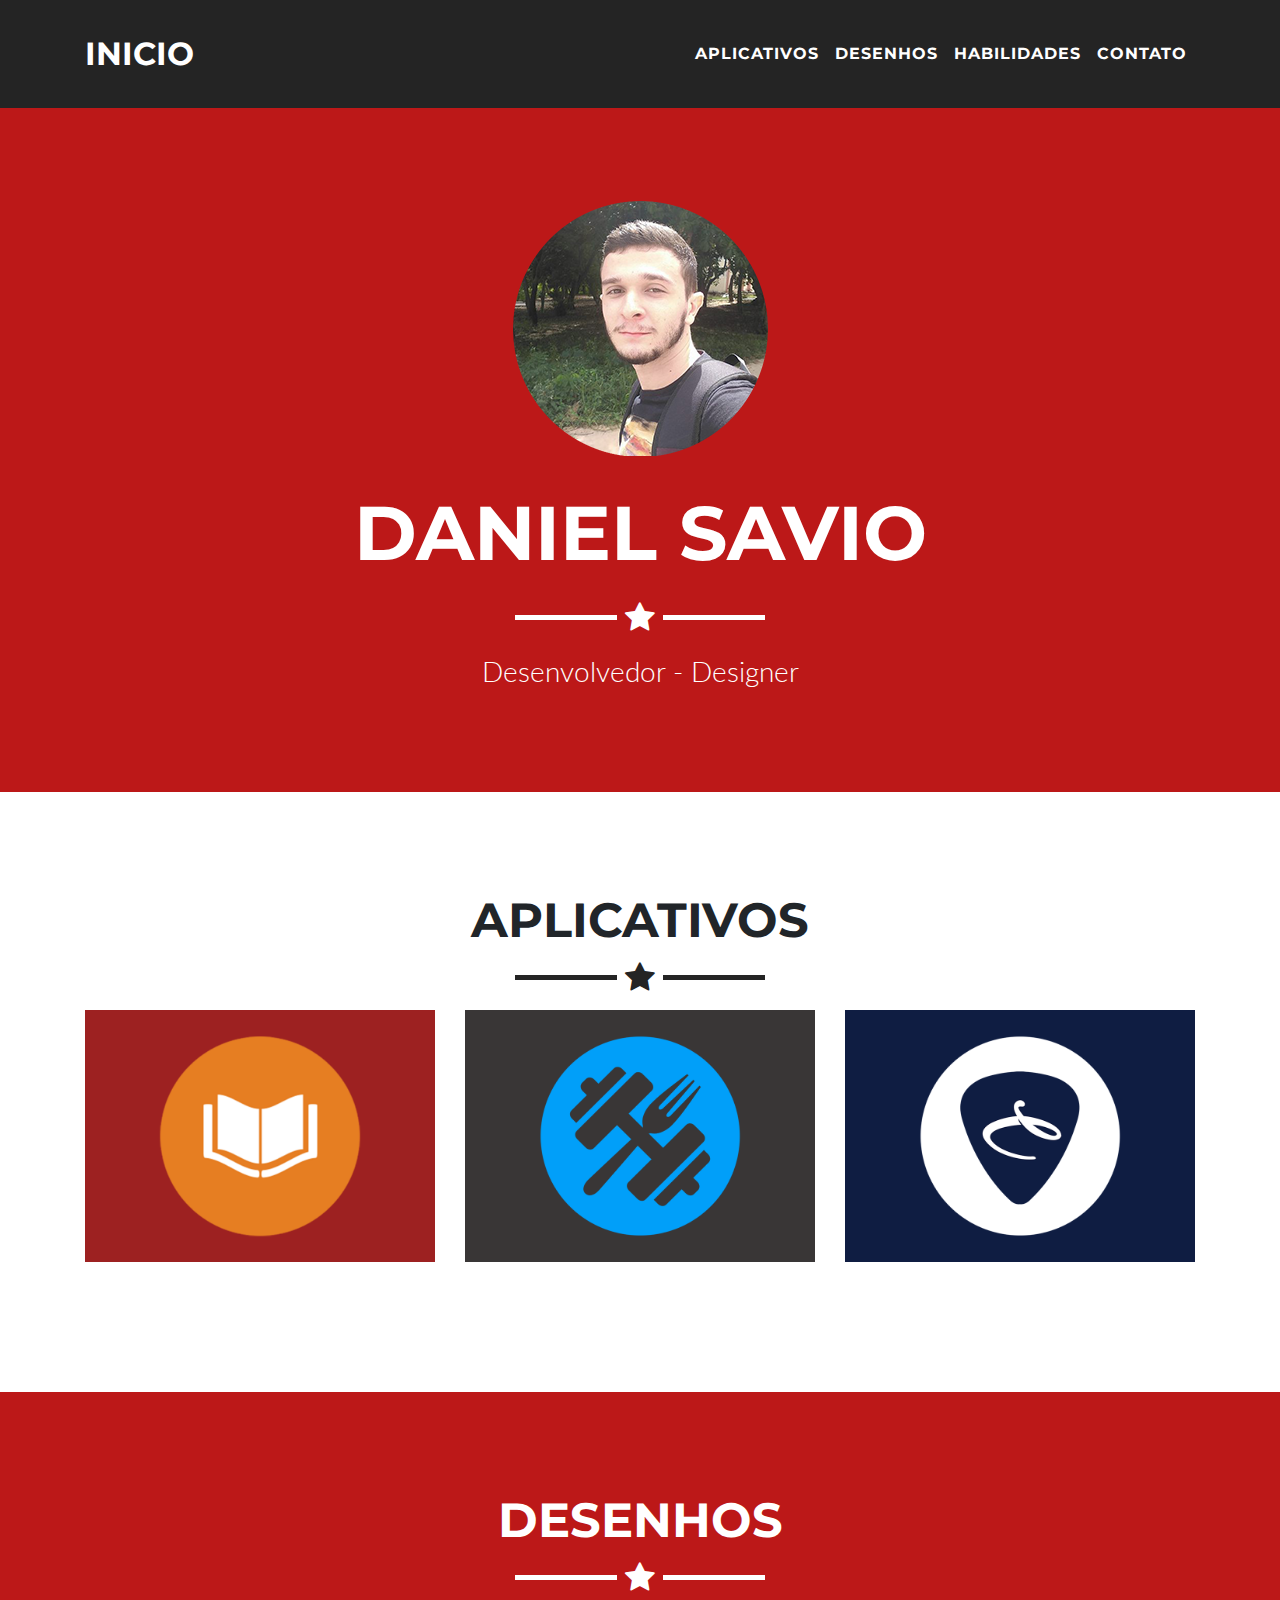
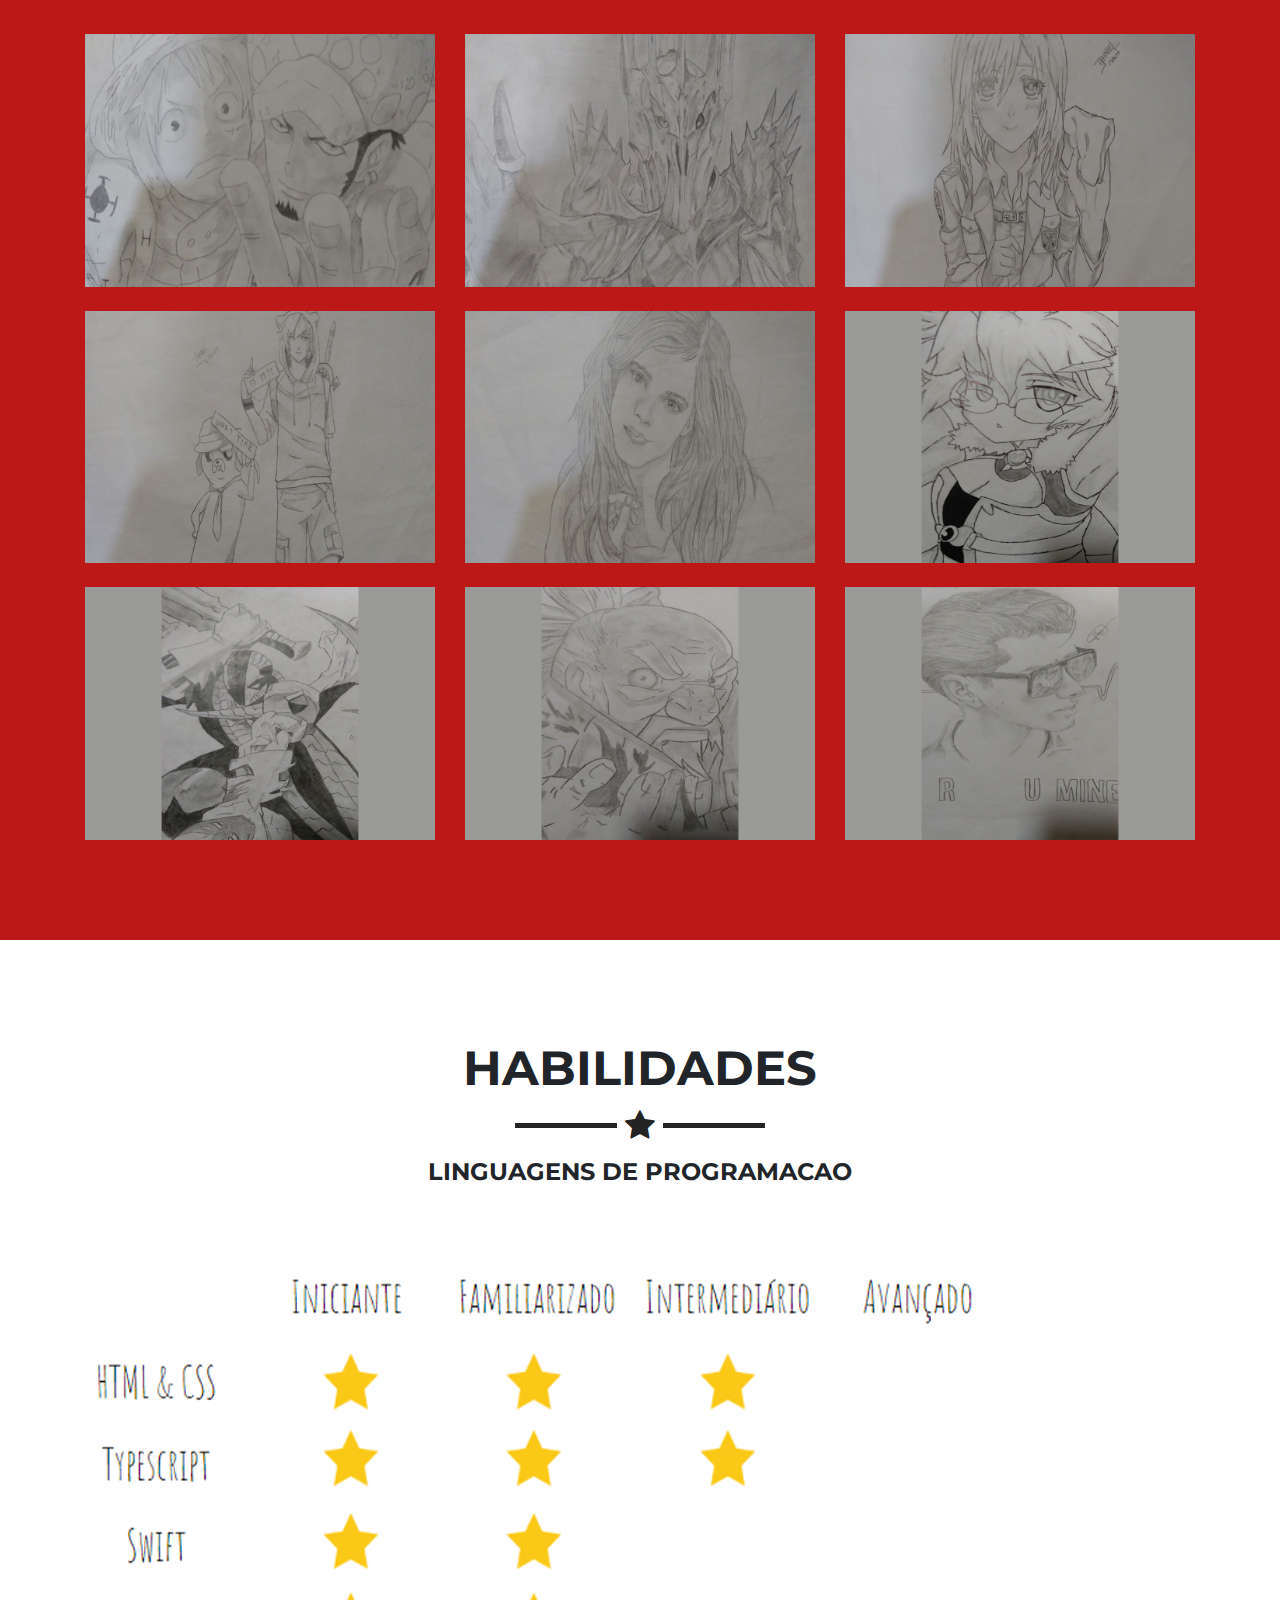
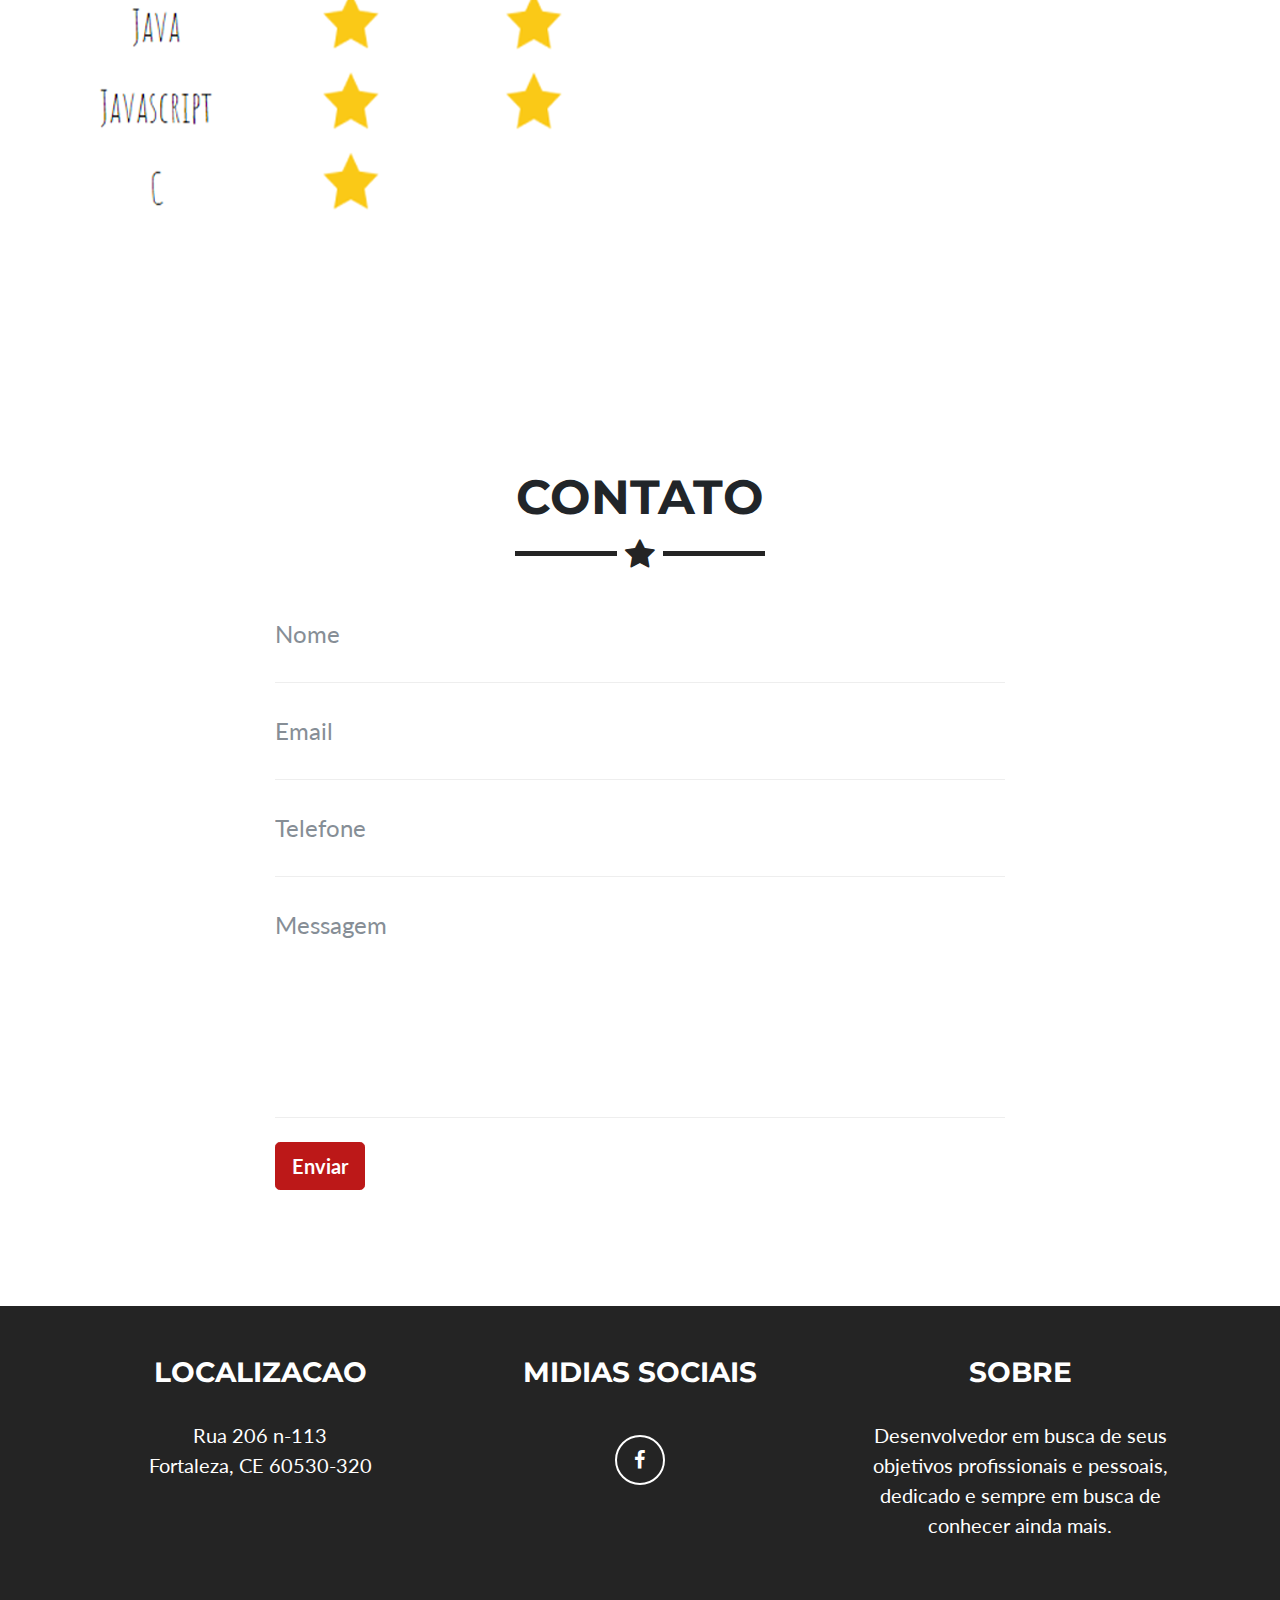
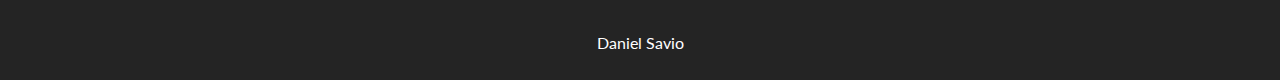
==== commit 50c63b8b: "alterado erros" ====
--- a/index.html
+++ b/index.html
@@ -8,7 +8,7 @@
     <meta name="description" content="">
     <meta name="author" content="">
 
-    <title>Freelancer - Start Bootstrap Theme</title>
+    <title>Daniel Savio</title>
 
     <!-- Bootstrap core CSS -->
     <link href="vendor/bootstrap/css/bootstrap.min.css" rel="stylesheet">
@@ -28,7 +28,7 @@
     <!-- Navigation -->
     <nav class="navbar navbar-expand-lg navbar-light fixed-top" id="mainNav">
       <div class="container">
-        <a class="navbar-brand js-scroll-trigger" href="#page-top">Start Bootstrap</a>
+        <a class="navbar-brand js-scroll-trigger" href="#page-top">Inicio</a>
         <button class="navbar-toggler navbar-toggler-right" type="button" data-toggle="collapse" data-target="#navbarResponsive" aria-controls="navbarResponsive" aria-expanded="false" aria-label="Toggle navigation">
           Menu
           <i class="fa fa-bars"></i>
@@ -45,7 +45,7 @@
               <a class="nav-link js-scroll-trigger" href="#habilidades">Habilidades</a>
             </li>
             <li class="nav-item">
-              <a class="nav-link js-scroll-trigger" href="#contact">Contact</a>
+              <a class="nav-link js-scroll-trigger" href="#contact">Contato</a>
             </li>
           </ul>
         </div>
@@ -228,7 +228,7 @@
     <!-- Contact Section -->
     <section id="contact">
       <div class="container">
-        <h2 class="text-center">Contact Me</h2>
+        <h2 class="text-center">Contato</h2>
         <hr class="star-primary">
         <div class="row">
           <div class="col-lg-8 mx-auto">
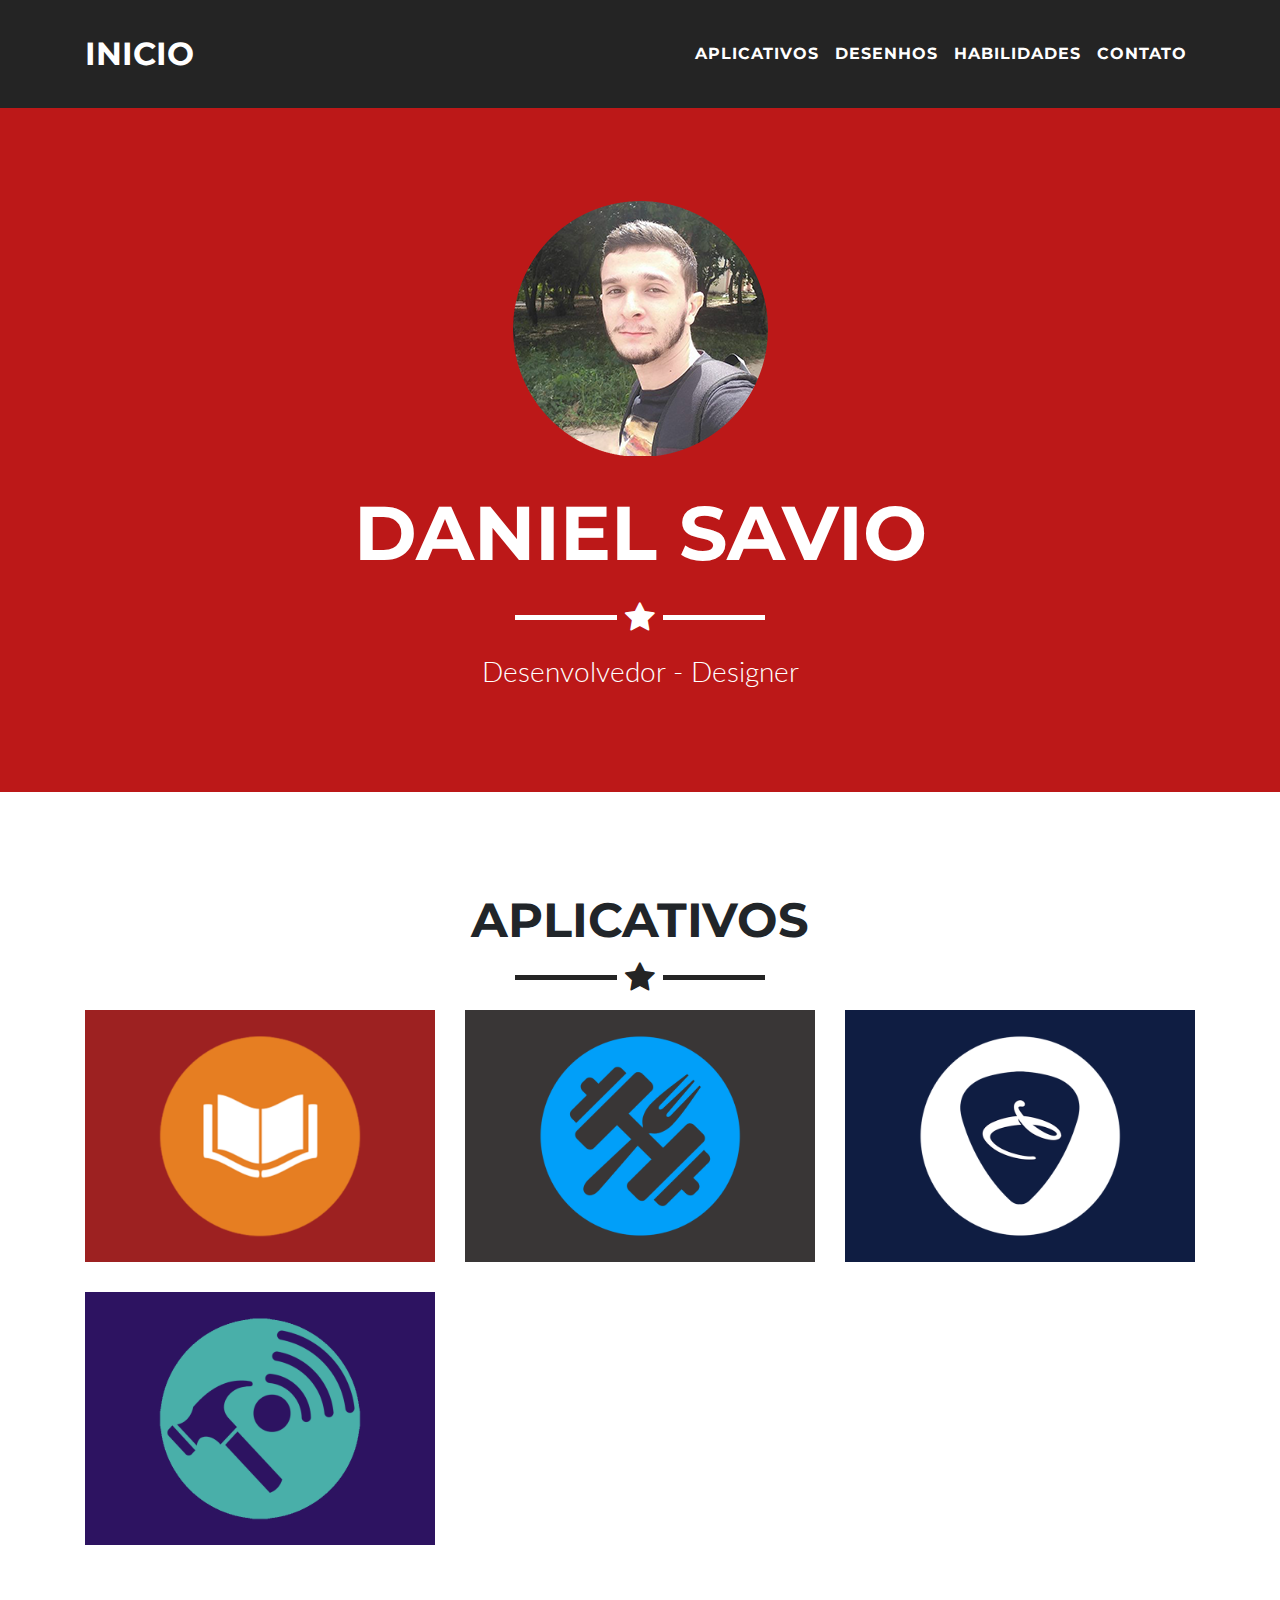
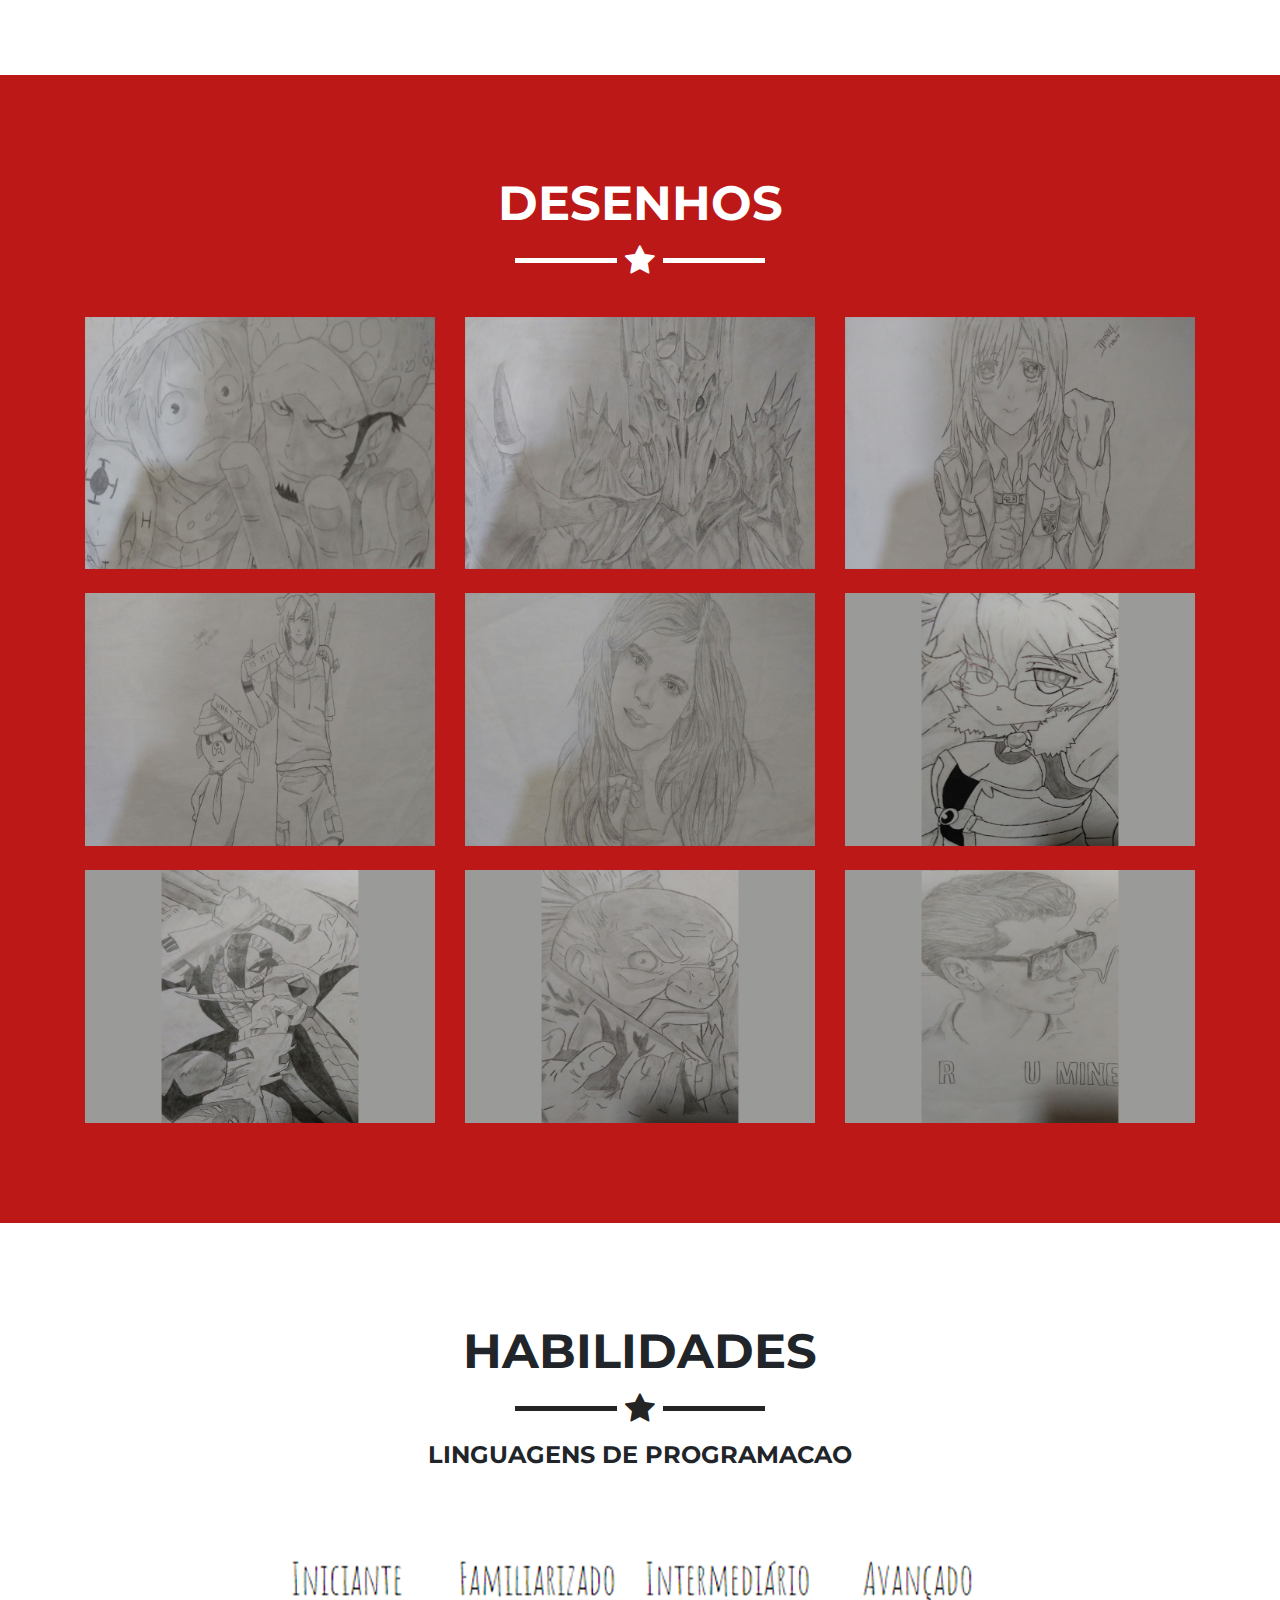
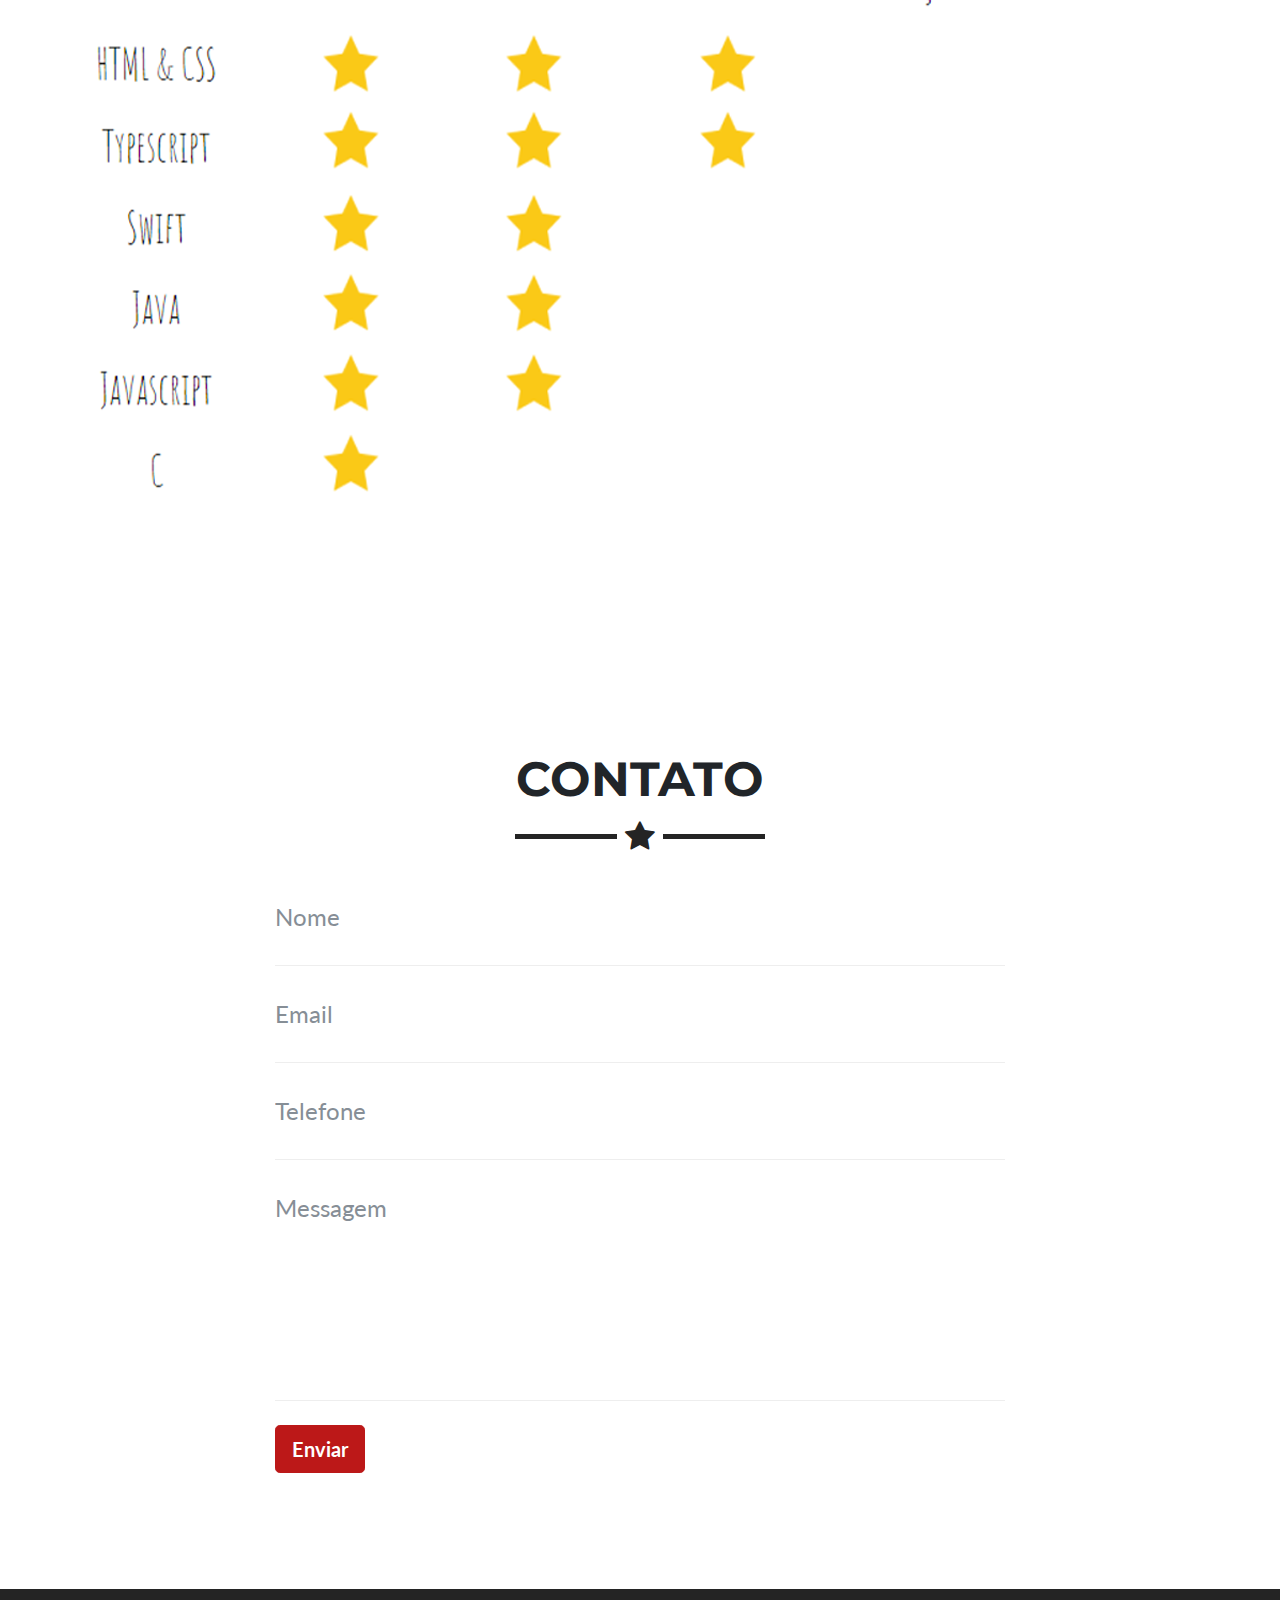
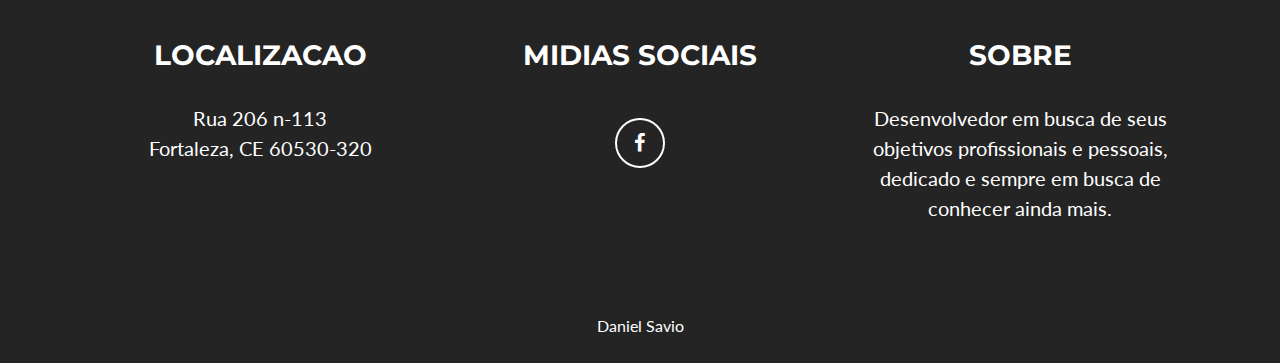
==== commit e7c08d32: "adicionado semb" ====
--- a/index.html
+++ b/index.html
@@ -100,6 +100,16 @@
                 </div>
               </div>
               <img class="img-fluid" src="img/portfolio/setlistcreator.png" alt="">
+            </a>
+          </div>
+		  <div class="col-sm-4 portfolio-item">
+            <a class="portfolio-link" href="https://github.com/danielsaviol/toolcontrol">
+              <div class="caption">
+                <div class="caption-content">
+                  <i class="fa fa-search-plus fa-3x"></i>
+                </div>
+              </div>
+              <img class="img-fluid" src="img/portfolio/toolcontrol.png" alt="">
             </a>
           </div>
         </div>
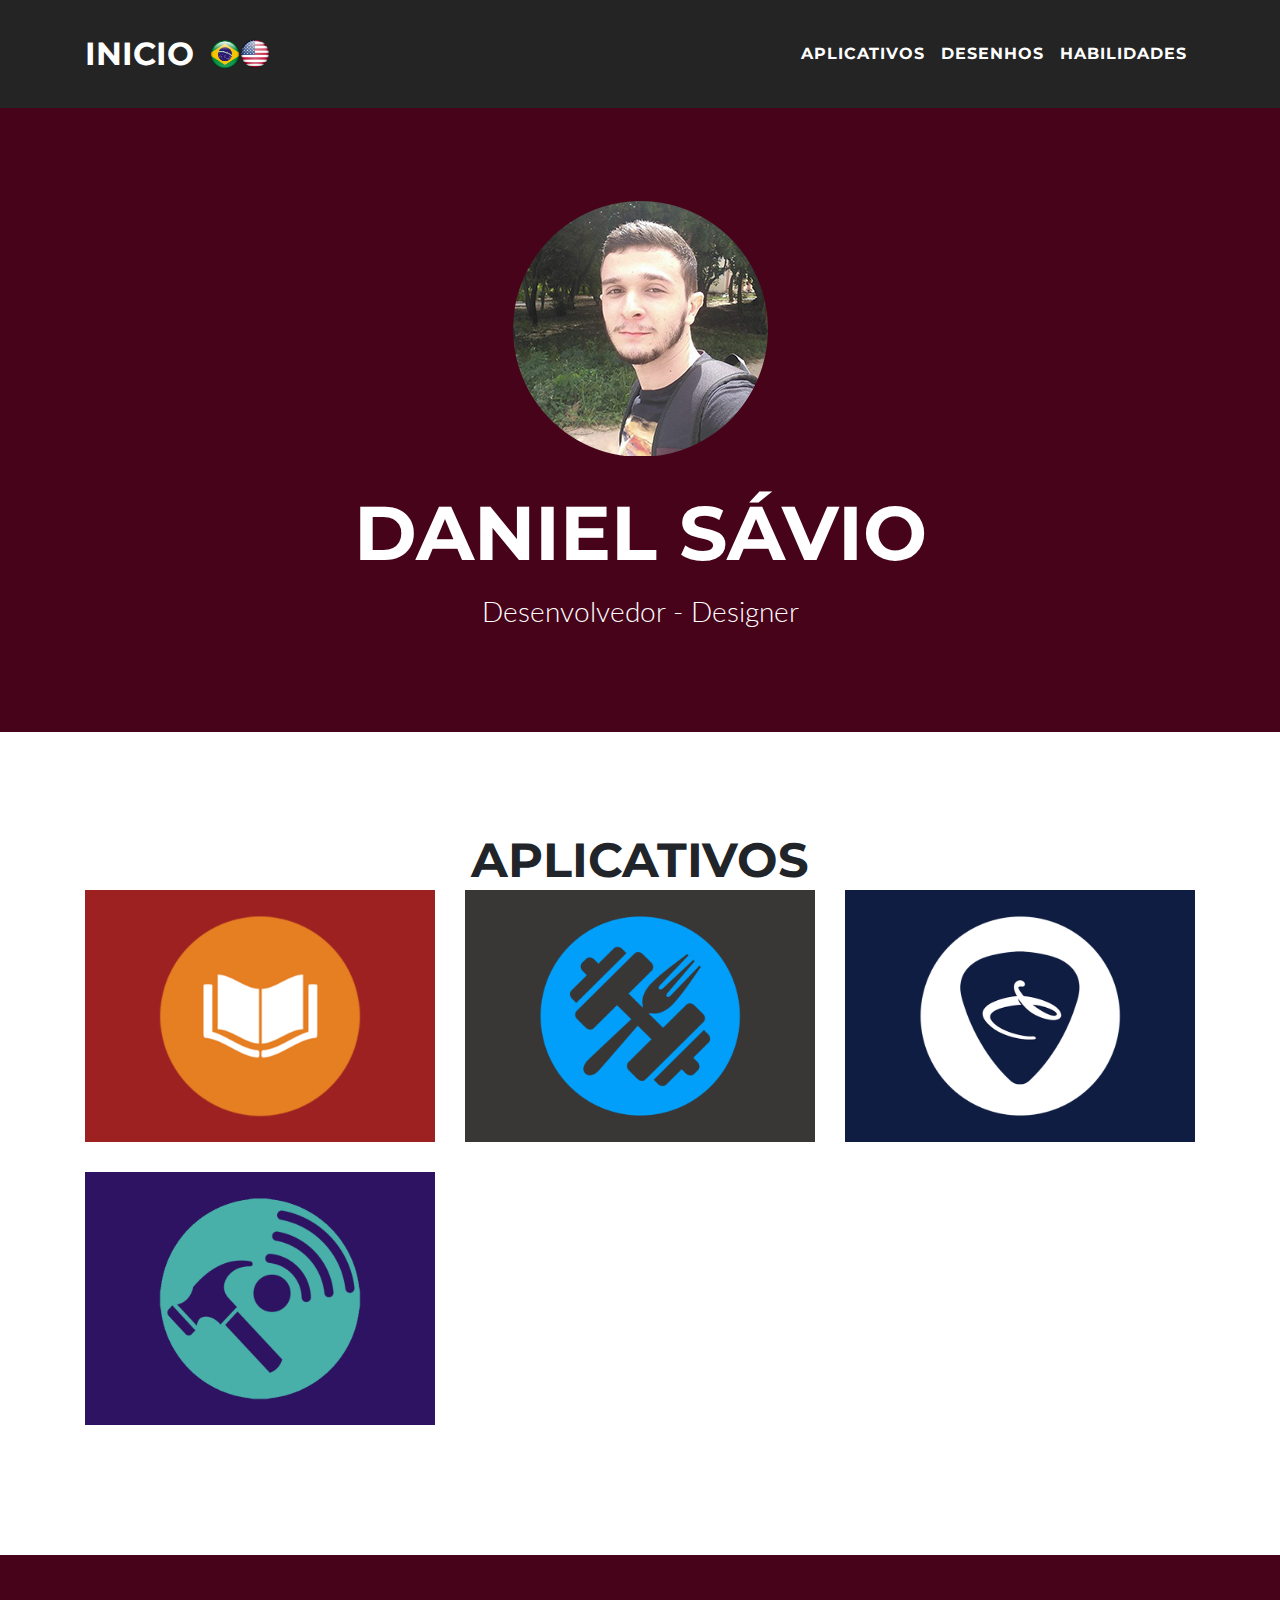
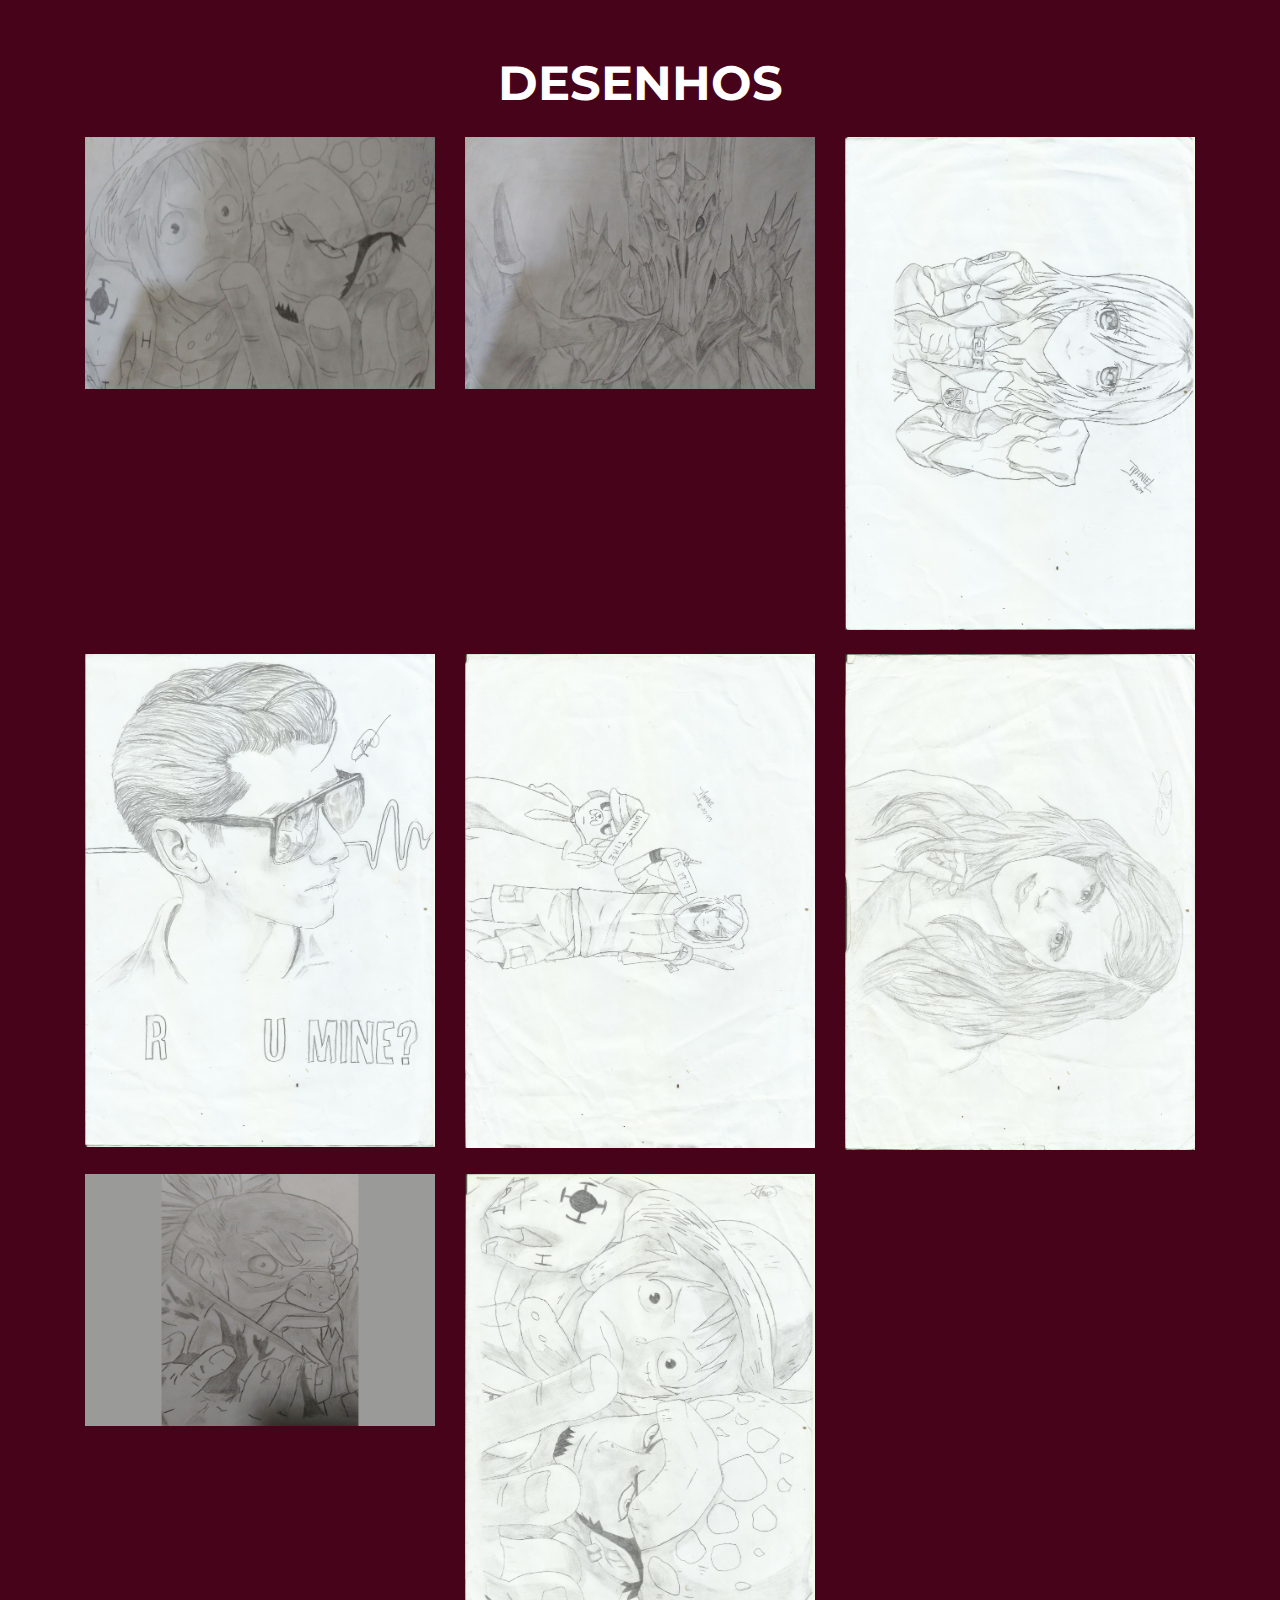
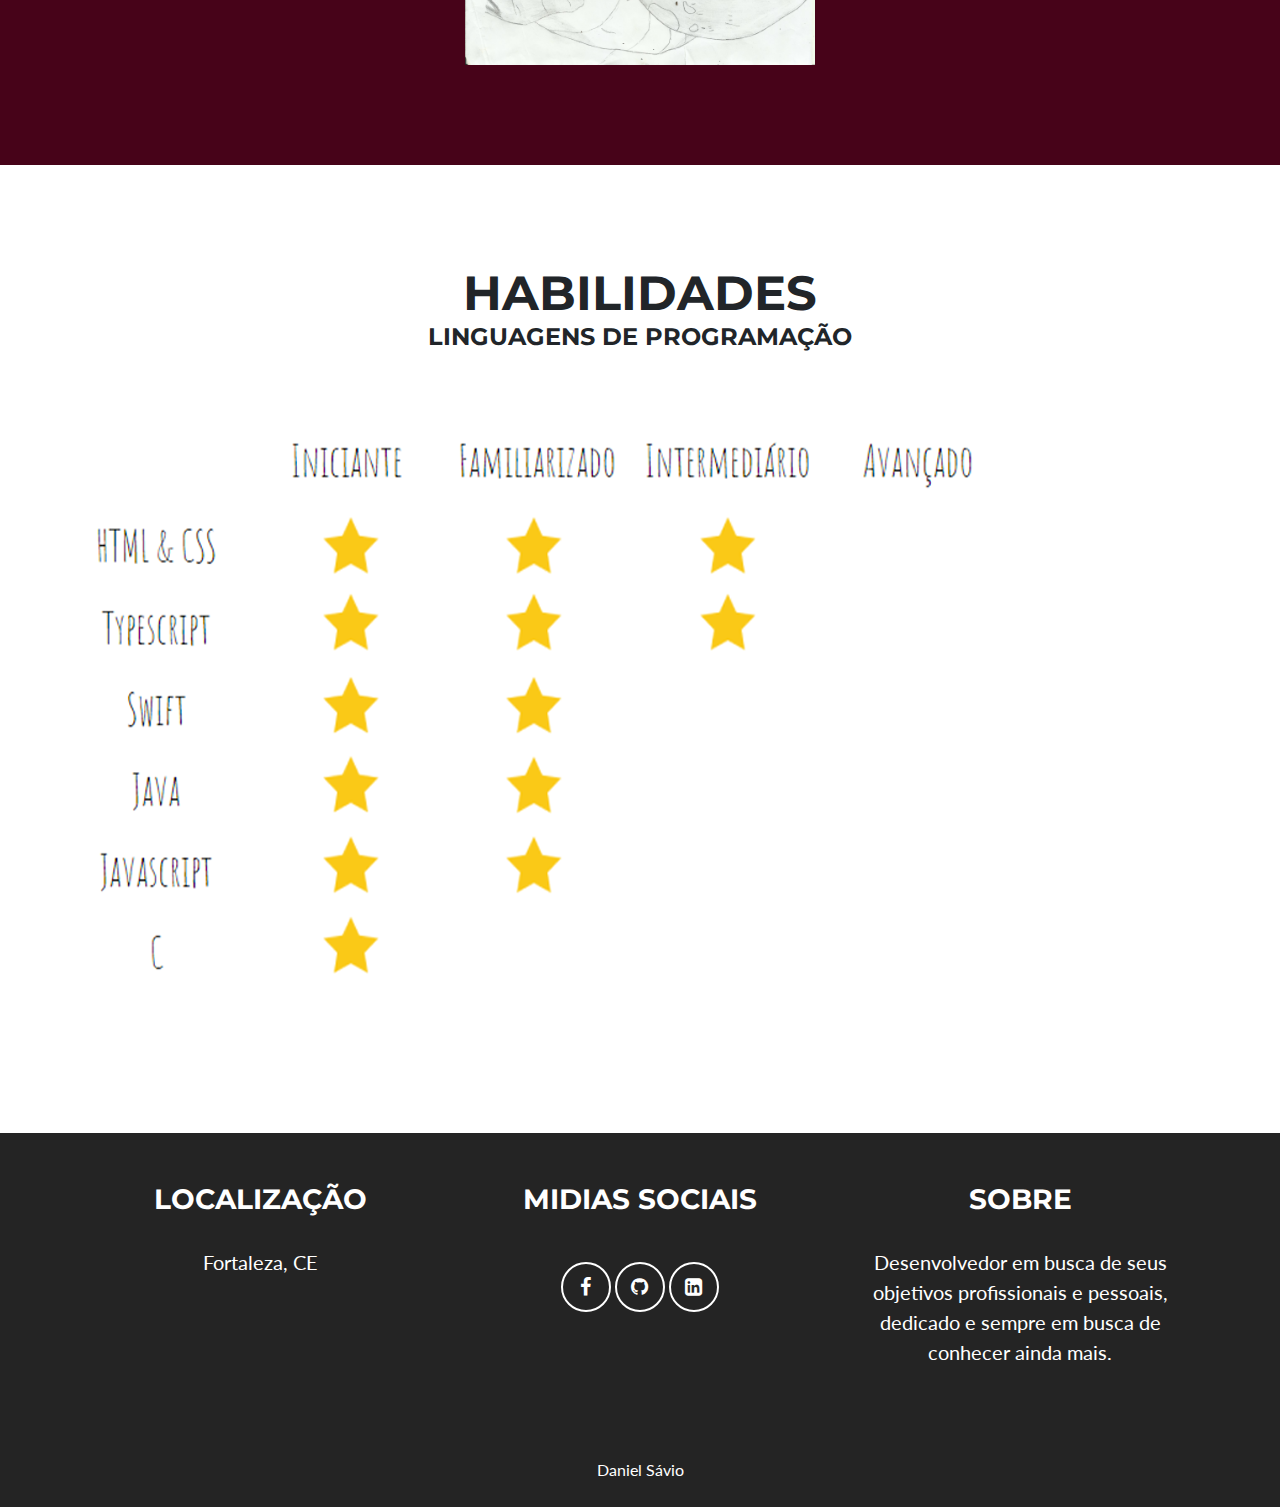
==== commit 6551f8c6: "atualizacao de imagens e contato" ====
--- a/index.html
+++ b/index.html
@@ -1,5 +1,5 @@
 <!DOCTYPE html>
-<html lang="en">
+<html lang="pt">
 
   <head>
 
@@ -12,6 +12,7 @@
 
     <!-- Bootstrap core CSS -->
     <link href="vendor/bootstrap/css/bootstrap.min.css" rel="stylesheet">
+    <link href="css/css.css" rel="stylesheet">
 
     <!-- Custom fonts for this template -->
     <link href="vendor/font-awesome/css/font-awesome.min.css" rel="stylesheet" type="text/css">
@@ -29,6 +30,8 @@
     <nav class="navbar navbar-expand-lg navbar-light fixed-top" id="mainNav">
       <div class="container">
         <a class="navbar-brand js-scroll-trigger" href="#page-top">Inicio</a>
+        <a><img class="img-flag" src="img/br.png"></a>
+        <a href="en.html"><img class="img-flag" src="img/us.png"></a>
         <button class="navbar-toggler navbar-toggler-right" type="button" data-toggle="collapse" data-target="#navbarResponsive" aria-controls="navbarResponsive" aria-expanded="false" aria-label="Toggle navigation">
           Menu
           <i class="fa fa-bars"></i>
@@ -44,9 +47,6 @@
 			<li class="nav-item">
               <a class="nav-link js-scroll-trigger" href="#habilidades">Habilidades</a>
             </li>
-            <li class="nav-item">
-              <a class="nav-link js-scroll-trigger" href="#contact">Contato</a>
-            </li>
           </ul>
         </div>
       </div>
@@ -57,9 +57,9 @@
       <div class="container">
         <img class="img-fluid" src="img/profile.png" alt="">
         <div class="intro-text">
-          <span class="name">Daniel Savio</span>
-          <hr class="star-light">
+          <span class="name">Daniel Sávio</span>
           <span class="skills">Desenvolvedor - Designer</span>
+          <span class="skills"></span>
         </div>
       </div>
     </header>
@@ -70,13 +70,11 @@
     <section id="portfolio">
       <div class="container">
         <h2 class="text-center">Aplicativos</h2>
-        <hr class="star-primary">
         <div class="row">
           <div class="col-sm-4 portfolio-item">
             <a class="portfolio-link" href="https://github.com/danielsaviol/smartlibrary">
               <div class="caption">
                 <div class="caption-content">
-                  <i class="fa fa-search-plus fa-3x"></i>
                 </div>
               </div>
               <img class="img-fluid" src="img/portfolio/smartlibrary.png" alt="">
@@ -86,7 +84,6 @@
             <a class="portfolio-link" href="https://github.com/danielsaviol/workfit">
               <div class="caption">
                 <div class="caption-content">
-                  <i class="fa fa-search-plus fa-3x"></i>
                 </div>
               </div>
               <img class="img-fluid" src="img/portfolio/workfit.png" alt="">
@@ -96,7 +93,6 @@
             <a class="portfolio-link" href="https://github.com/danielsaviol/setlistcreator">
               <div class="caption">
                 <div class="caption-content">
-                  <i class="fa fa-search-plus fa-3x"></i>
                 </div>
               </div>
               <img class="img-fluid" src="img/portfolio/setlistcreator.png" alt="">
@@ -106,7 +102,6 @@
             <a class="portfolio-link" href="https://github.com/danielsaviol/toolcontrol">
               <div class="caption">
                 <div class="caption-content">
-                  <i class="fa fa-search-plus fa-3x"></i>
                 </div>
               </div>
               <img class="img-fluid" src="img/portfolio/toolcontrol.png" alt="">
@@ -120,7 +115,6 @@
     <section  class="success"  id="desenhos">
       <div class="container">
         <h2 class="text-center">Desenhos</h2>
-        <hr class="star-light">
         <div class="row">
           <div class="col-sm-4 portfolio-item">
             <a class="portfolio-link">
@@ -149,16 +143,6 @@
 					</br>
                 </div>
               </div>
-              <img class="img-fluid" src="img/portfolio/3.png" alt="">
-            </a>
-          </div>
-          <div class="col-sm-4 portfolio-item">
-            <a class="portfolio-link">
-              <div class="caption">
-                <div class="caption-content">
-					</br>
-                </div>
-              </div>
               <img class="img-fluid" src="img/portfolio/4.png" alt="">
             </a>
           </div>
@@ -212,6 +196,16 @@
 				<img class="img-fluid" src="img/portfolio/9.png" alt="">
             </a>
           </div>
+          <div class="col-sm-4 portfolio-item">
+              <a class="portfolio-link">
+                <div class="caption">
+                  <div class="caption-content">
+            </br>
+                  </div>
+                </div>
+          <img class="img-fluid" src="img/portfolio/10.png" alt="">
+              </a>
+            </div>
         </div>
       </div>
 	</section>
@@ -221,8 +215,7 @@
     <section id="habilidades">
       <div class="container">
         <h2 class="text-center">Habilidades</h2>
-        <hr class="star-primary">
-		<h4 class="text-center">Linguagens de Programacao</h4>
+		<h4 class="text-center">Linguagens de Programação</h4>
 			 <a class="portfolio-link">
               <div class="caption">
                 <div class="caption-content">
@@ -231,57 +224,6 @@
               </div>
 				<img class="img-fluid" src="img/portfolio/languages.png" alt="">
             </a>
-    </section>
-
-    
-
-    <!-- Contact Section -->
-    <section id="contact">
-      <div class="container">
-        <h2 class="text-center">Contato</h2>
-        <hr class="star-primary">
-        <div class="row">
-          <div class="col-lg-8 mx-auto">
-            <!-- To configure the contact form email address, go to mail/contact_me.php and update the email address in the PHP file on line 19. -->
-            <!-- The form should work on most web servers, but if the form is not working you may need to configure your web server differently. -->
-            <form name="sentMessage" id="contactForm" novalidate>
-              <div class="control-group">
-                <div class="form-group floating-label-form-group controls">
-                  <label>Nome</label>
-                  <input class="form-control" id="name" type="text" placeholder="Nome" required data-validation-required-message="Please enter your name.">
-                  <p class="help-block text-danger"></p>
-                </div>
-              </div>
-              <div class="control-group">
-                <div class="form-group floating-label-form-group controls">
-                  <label>Email</label>
-                  <input class="form-control" id="email" type="email" placeholder="Email" required data-validation-required-message="Please enter your email address.">
-                  <p class="help-block text-danger"></p>
-                </div>
-              </div>
-              <div class="control-group">
-                <div class="form-group floating-label-form-group controls">
-                  <label>Telefone</label>
-                  <input class="form-control" id="phone" type="tel" placeholder="Telefone" required data-validation-required-message="Please enter your phone number.">
-                  <p class="help-block text-danger"></p>
-                </div>
-              </div>
-              <div class="control-group">
-                <div class="form-group floating-label-form-group controls">
-                  <label>Messagem</label>
-                  <textarea class="form-control" id="message" rows="5" placeholder="Messagem" required data-validation-required-message="Please enter a message."></textarea>
-                  <p class="help-block text-danger"></p>
-                </div>
-              </div>
-              <br>
-              <div id="success"></div>
-              <div class="form-group">
-                <button type="submit" class="btn btn-success btn-lg" id="sendMessageButton">Enviar</button>
-              </div>
-            </form>
-          </div>
-        </div>
-      </div>
     </section>
 
     <!-- Footer -->
@@ -290,9 +232,8 @@
         <div class="container">
           <div class="row">
             <div class="footer-col col-md-4">
-              <h3>Localizacao</h3>
-              <p>Rua 206   n-113
-                <br>Fortaleza, CE 60530-320</p>
+              <h3>Localização</h3>
+              <p>Fortaleza, CE</p>
             </div>
             <div class="footer-col col-md-4">
               <h3>Midias Sociais</h3>
@@ -301,6 +242,12 @@
                   <a class="btn-social btn-outline" href="https://www.facebook.com/danielsaviolima">
                     <i class="fa fa-fw fa-facebook"></i>
                   </a>
+                  <a class="btn-social btn-outline" href="https://github.com/danielsaviol">
+                    <i class="fa fa-fw fa-github"></i>
+                  </a>
+                  <a class="btn-social btn-outline" href="https://www.linkedin.com/in/daniel-s%C3%A1vio-secundino-3a3036154/">
+                    <i class="fa fa-fw fa-linkedin-square"></i>
+                  </a>
                 </li>
               </ul>
             </div>
@@ -315,7 +262,7 @@
         <div class="container">
           <div class="row">
             <div class="col-lg-12">
-				Daniel Savio
+				Daniel Sávio
             </div>
           </div>
         </div>
--- a/css/css.css
+++ b/css/css.css
@@ -0,0 +1,4 @@
+.img-flag{
+    height: 30px;
+    width: 30px;
+}  --- a/css/freelancer.min.css
+++ b/css/freelancer.min.css
@@ -2,4 +2,4 @@
  * Start Bootstrap - Freelancer v4.0.0-beta.2 (https://startbootstrap.com/template-overviews/freelancer)
  * Copyright 2013-2017 Start Bootstrap
  * Licensed under MIT (https://github.com/BlackrockDigital/startbootstrap-freelancer/blob/master/LICENSE)
- */body{font-family:Lato,'Helvetica Neue',Helvetica,Arial,sans-serif;overflow-x:hidden}p{font-size:20px}p.small{font-size:16px}a,a.active,a:active,a:focus,a:hover{color:#bc1818;outline:0}h1,h2,h3,h4,h5,h6{font-family:Montserrat,'Helvetica Neue',Helvetica,Arial,sans-serif;font-weight:700;text-transform:uppercase}hr.star-light,hr.star-primary{max-width:250px;margin:25px auto 30px;padding:0;text-align:center;border:none;border-top:solid 5px}hr.star-light:after,hr.star-primary:after{font-family:FontAwesome;font-size:2em;position:relative;top:-.8em;display:inline-block;padding:0 .25em;content:'\f005'}hr.star-light{border-color:#fff}hr.star-light:after{color:#fff;background-color:#bc1818}hr.star-primary{border-color:#242424}hr.star-primary:after{color:#242424;background-color:#fff}.img-centered{margin:0 auto}section{padding:100px 0}section h2{font-size:3em;margin:0}section.success{color:#fff;background:#bc1818}@media (max-width:767px){section{padding:75px 0}section.first{padding-top:75px}}.scroll-top{position:fixed;z-index:1049;right:2%;bottom:2%;width:50px;height:50px}.scroll-top .btn{font-size:16px;line-height:28px;width:50px;height:50px;text-align:center;border-radius:100%}.scroll-top .btn:focus{outline:0}#mainNav{font-family:Montserrat,'Helvetica Neue',Helvetica,Arial,sans-serif;font-weight:700;text-transform:uppercase;border:none;background:#242424}#mainNav a:focus{outline:0}#mainNav .navbar-brand{font-size:1.1rem;color:#fff}#mainNav .navbar-brand.active,#mainNav .navbar-brand:active,#mainNav .navbar-brand:focus,#mainNav .navbar-brand:hover{color:#fff}#mainNav .navbar-nav{letter-spacing:1px}#mainNav .navbar-nav li.nav-item a.nav-link{color:#fff}#mainNav .navbar-nav li.nav-item a.nav-link:hover{color:#bc1818;outline:0}#mainNav .navbar-nav li.nav-item a.nav-link:active,#mainNav .navbar-nav li.nav-item a.nav-link:focus{color:#fff}#mainNav .navbar-toggler{font-size:14px;padding:11px;text-transform:uppercase;color:#fff;border-color:#fff}#mainNav .navbar-toggler:focus,#mainNav .navbar-toggler:hover{color:#fff;border-color:#bc1818;background-color:#bc1818}@media (min-width:992px){#mainNav{padding-top:25px;padding-bottom:25px;-webkit-transition:padding-top .3s,padding-bottom .3s;-moz-transition:padding-top .3s,padding-bottom .3s;transition:padding-top .3s,padding-bottom .3s}#mainNav .navbar-brand{font-size:2em;-webkit-transition:all .3s;-moz-transition:all .3s;transition:all .3s}#mainNav .navbar-nav>li.nav-item>a.nav-link.active{color:#fff;border-radius:3px;background:#bc1818}#mainNav .navbar-nav>li.nav-item>a.nav-link.active:active,#mainNav .navbar-nav>li.nav-item>a.nav-link.active:focus,#mainNav .navbar-nav>li.nav-item>a.nav-link.active:hover{color:#fff;background:#bc1818}#mainNav.navbar-shrink{padding-top:10px;padding-bottom:10px}#mainNav.navbar-shrink .navbar-brand{font-size:1.5em}}header.masthead{padding-top:100px;padding-bottom:50px;text-align:center;color:#fff;background:#bc1818}header.masthead img{display:block;margin:0 auto 20px}header.masthead .intro-text .name{font-family:Montserrat,'Helvetica Neue',Helvetica,Arial,sans-serif;font-size:2em;font-weight:700;display:block;text-transform:uppercase}header.masthead .intro-text .skills{font-size:1.25em;font-weight:300}@media (min-width:768px){header.masthead{padding-top:200px;padding-bottom:100px}header.masthead .intro-text .name{font-size:4.75em}header.masthead .intro-text .skills{font-size:1.75em}}#portfolio .portfolio-item{right:0;margin:0 0 15px}#portfolio .portfolio-item .portfolio-link{position:relative;display:block;max-width:400px;margin:0 auto;cursor:pointer}#portfolio .portfolio-item .portfolio-link .caption{position:absolute;width:100%;height:100%;-webkit-transition:all ease .5s;-moz-transition:all ease .5s;transition:all ease .5s;opacity:0;background:rgba(24,188,156,.9)}#portfolio .portfolio-item .portfolio-link .caption:hover{opacity:1}#portfolio .portfolio-item .portfolio-link .caption .caption-content{font-size:20px;position:absolute;top:50%;width:100%;height:20px;margin-top:-12px;text-align:center;color:#fff}#portfolio .portfolio-item .portfolio-link .caption .caption-content i{margin-top:-12px}#portfolio .portfolio-item .portfolio-link .caption .caption-content h3,#portfolio .portfolio-item .portfolio-link .caption .caption-content h4{margin:0}#portfolio *{z-index:2}@media (min-width:767px){#portfolio .portfolio-item{margin:0 0 30px}}.portfolio-modal .modal-dialog{max-width:100%;min-height:100%;margin:0;padding:0;text-align:center;border:none;border-radius:0;background-clip:border-box;-webkit-box-shadow:none;box-shadow:none}.portfolio-modal .modal-dialog .modal-content{padding:100px 0;border:0;border-radius:0}.portfolio-modal .modal-dialog .modal-content h2{font-size:3em;margin:0}.portfolio-modal .modal-dialog .modal-content img{margin-bottom:30px}.portfolio-modal .modal-dialog .modal-content .item-details{margin:30px 0}.portfolio-modal .close-modal{position:absolute;top:25px;right:25px;width:75px;height:75px;cursor:pointer;background-color:transparent}.portfolio-modal .close-modal:hover{opacity:.3}.portfolio-modal .close-modal .lr{z-index:1051;width:1px;height:75px;margin-left:35px;-webkit-transform:rotate(45deg);-ms-transform:rotate(45deg);transform:rotate(45deg);background-color:#242424}.portfolio-modal .close-modal .lr .rl{z-index:1052;width:1px;height:75px;-webkit-transform:rotate(90deg);-ms-transform:rotate(90deg);transform:rotate(90deg);background-color:#242424}.portfolio-modal .modal-backdrop{display:none;opacity:0}.floating-label-form-group{position:relative;margin-bottom:0;padding-bottom:.5em;border-bottom:1px solid #eee}.floating-label-form-group input,.floating-label-form-group textarea{font-size:1.5em;position:relative;z-index:1;padding-right:0;padding-left:0;resize:none;border:none;border-radius:0;background:0 0;box-shadow:none!important}.floating-label-form-group label{font-size:.85em;line-height:1.764705882em;position:relative;z-index:0;top:2em;display:block;margin:0;-webkit-transition:top .3s ease,opacity .3s ease;-moz-transition:top .3s ease,opacity .3s ease;-ms-transition:top .3s ease,opacity .3s ease;transition:top .3s ease,opacity .3s ease;vertical-align:middle;vertical-align:baseline;opacity:0}.floating-label-form-group:not(:first-child){padding-left:14px;border-left:1px solid #eee}.floating-label-form-group-with-value label{top:0;opacity:1}.floating-label-form-group-with-focus label{color:#bc1818}form .row:first-child .floating-label-form-group{border-top:1px solid #eee}footer{color:#fff}footer h3{margin-bottom:30px}footer .footer-above{padding-top:50px;background-color:#242424}footer .footer-col{margin-bottom:50px}footer .footer-below{padding:25px 0;background-color:#242424}.btn-outline{font-size:20px;margin-top:15px;transition:all .3s ease-in-out;color:#fff;border:solid 2px #fff;background:0 0}.btn-outline.active,.btn-outline:active,.btn-outline:focus,.btn-outline:hover{color:#bc1818;border:solid 2px #fff;background:#fff}.btn-primary{font-weight:700;color:#fff;border-color:#242424;background-color:#242424}.btn-primary.focus,.btn-primary:focus{color:#fff;border-color:#000;background-color:#1a252f}.btn-primary:hover{color:#fff;border-color:#161f29;background-color:#1a252f}.btn-primary.active,.btn-primary:active,.open>.btn-primary.dropdown-toggle{color:#fff;border-color:#161f29;background-color:#1a252f}.btn-primary.active.focus,.btn-primary.active:focus,.btn-primary.active:hover,.btn-primary:active.focus,.btn-primary:active:focus,.btn-primary:active:hover,.open>.btn-primary.dropdown-toggle.focus,.open>.btn-primary.dropdown-toggle:focus,.open>.btn-primary.dropdown-toggle:hover{color:#fff;border-color:#000;background-color:#0d1318}.btn-primary.active,.btn-primary:active,.open>.btn-primary.dropdown-toggle{background-image:none}.btn-primary.disabled.focus,.btn-primary.disabled:focus,.btn-primary.disabled:hover,.btn-primary[disabled].focus,.btn-primary[disabled]:focus,.btn-primary[disabled]:hover,fieldset[disabled] .btn-primary.focus,fieldset[disabled] .btn-primary:focus,fieldset[disabled] .btn-primary:hover{border-color:#242424;background-color:#242424}.btn-primary .badge{color:#242424;background-color:#fff}.btn-success{font-weight:700;color:#fff;border-color:#bc1818;background-color:#bc1818}.btn-success.focus,.btn-success:focus{color:#fff;border-color:#0a4b3e;background-color:#128f76}.btn-success:hover{color:#fff;border-color:#11866f;background-color:#128f76}.btn-success.active,.btn-success:active,.open>.btn-success.dropdown-toggle{color:#fff;border-color:#11866f;background-color:#128f76}.btn-success.active.focus,.btn-success.active:focus,.btn-success.active:hover,.btn-success:active.focus,.btn-success:active:focus,.btn-success:active:hover,.open>.btn-success.dropdown-toggle.focus,.open>.btn-success.dropdown-toggle:focus,.open>.btn-success.dropdown-toggle:hover{color:#fff;border-color:#0a4b3e;background-color:#0e6f5c}.btn-success.active,.btn-success:active,.open>.btn-success.dropdown-toggle{background-image:none}.btn-success.disabled.focus,.btn-success.disabled:focus,.btn-success.disabled:hover,.btn-success[disabled].focus,.btn-success[disabled]:focus,.btn-success[disabled]:hover,fieldset[disabled] .btn-success.focus,fieldset[disabled] .btn-success:focus,fieldset[disabled] .btn-success:hover{border-color:#bc1818;background-color:#bc1818}.btn-success .badge{color:#bc1818;background-color:#fff}.btn-social{font-size:20px;line-height:45px;display:inline-block;width:50px;height:50px;text-align:center;border:2px solid #fff;border-radius:100%}.btn.active,.btn:active,.btn:focus{outline:0}+ */body{font-family:Lato,'Helvetica Neue',Helvetica,Arial,sans-serif;overflow-x:hidden}p{font-size:20px}p.small{font-size:16px}a,a.active,a:active,a:focus,a:hover{color:#470319;outline:0}h1,h2,h3,h4,h5,h6{font-family:Montserrat,'Helvetica Neue',Helvetica,Arial,sans-serif;font-weight:700;text-transform:uppercase}hr.star-light,hr.star-primary{max-width:250px;margin:25px auto 30px;padding:0;text-align:center;border:none;border-top:solid 5px}hr.star-light:after,hr.star-primary:after{font-family:FontAwesome;font-size:2em;position:relative;top:-.8em;display:inline-block;padding:0 .25em;content:'\f005'}hr.star-light{border-color:#fff}hr.star-light:after{color:#fff;background-color:#470319}hr.star-primary{border-color:#242424}hr.star-primary:after{color:#242424;background-color:#fff}.img-centered{margin:0 auto}section{padding:100px 0}section h2{font-size:3em;margin:0}section.success{color:#fff;background:#470319}@media (max-width:767px){section{padding:75px 0}section.first{padding-top:75px}}.scroll-top{position:fixed;z-index:1049;right:2%;bottom:2%;width:50px;height:50px}.scroll-top .btn{font-size:16px;line-height:28px;width:50px;height:50px;text-align:center;border-radius:100%}.scroll-top .btn:focus{outline:0}#mainNav{font-family:Montserrat,'Helvetica Neue',Helvetica,Arial,sans-serif;font-weight:700;text-transform:uppercase;border:none;background:#242424}#mainNav a:focus{outline:0}#mainNav .navbar-brand{font-size:1.1rem;color:#fff}#mainNav .navbar-brand.active,#mainNav .navbar-brand:active,#mainNav .navbar-brand:focus,#mainNav .navbar-brand:hover{color:#fff}#mainNav .navbar-nav{letter-spacing:1px}#mainNav .navbar-nav li.nav-item a.nav-link{color:#fff}#mainNav .navbar-nav li.nav-item a.nav-link:hover{color:#470319;outline:0}#mainNav .navbar-nav li.nav-item a.nav-link:active,#mainNav .navbar-nav li.nav-item a.nav-link:focus{color:#fff}#mainNav .navbar-toggler{font-size:14px;padding:11px;text-transform:uppercase;color:#fff;border-color:#fff}#mainNav .navbar-toggler:focus,#mainNav .navbar-toggler:hover{color:#fff;border-color:#470319;background-color:#470319}@media (min-width:992px){#mainNav{padding-top:25px;padding-bottom:25px;-webkit-transition:padding-top .3s,padding-bottom .3s;-moz-transition:padding-top .3s,padding-bottom .3s;transition:padding-top .3s,padding-bottom .3s}#mainNav .navbar-brand{font-size:2em;-webkit-transition:all .3s;-moz-transition:all .3s;transition:all .3s}#mainNav .navbar-nav>li.nav-item>a.nav-link.active{color:#fff;border-radius:3px;background:#470319}#mainNav .navbar-nav>li.nav-item>a.nav-link.active:active,#mainNav .navbar-nav>li.nav-item>a.nav-link.active:focus,#mainNav .navbar-nav>li.nav-item>a.nav-link.active:hover{color:#fff;background:#470319}#mainNav.navbar-shrink{padding-top:10px;padding-bottom:10px}#mainNav.navbar-shrink .navbar-brand{font-size:1.5em}}header.masthead{padding-top:100px;padding-bottom:50px;text-align:center;color:#fff;background:#470319}header.masthead img{display:block;margin:0 auto 20px}header.masthead .intro-text .name{font-family:Montserrat,'Helvetica Neue',Helvetica,Arial,sans-serif;font-size:2em;font-weight:700;display:block;text-transform:uppercase}header.masthead .intro-text .skills{font-size:1.25em;font-weight:300}@media (min-width:768px){header.masthead{padding-top:200px;padding-bottom:100px}header.masthead .intro-text .name{font-size:4.75em}header.masthead .intro-text .skills{font-size:1.75em}}#portfolio .portfolio-item{right:0;margin:0 0 15px}#portfolio .portfolio-item .portfolio-link{position:relative;display:block;max-width:400px;margin:0 auto;cursor:pointer}#portfolio .portfolio-item .portfolio-link .caption{position:absolute;width:100%;height:100%;-webkit-transition:all ease .5s;-moz-transition:all ease .5s;transition:all ease .5s;opacity:0;background:rgba(24,188,156,.9)}#portfolio .portfolio-item .portfolio-link .caption:hover{opacity:1}#portfolio .portfolio-item .portfolio-link .caption .caption-content{font-size:20px;position:absolute;top:50%;width:100%;height:20px;margin-top:-12px;text-align:center;color:#fff}#portfolio .portfolio-item .portfolio-link .caption .caption-content i{margin-top:-12px}#portfolio .portfolio-item .portfolio-link .caption .caption-content h3,#portfolio .portfolio-item .portfolio-link .caption .caption-content h4{margin:0}#portfolio *{z-index:2}@media (min-width:767px){#portfolio .portfolio-item{margin:0 0 30px}}.portfolio-modal .modal-dialog{max-width:100%;min-height:100%;margin:0;padding:0;text-align:center;border:none;border-radius:0;background-clip:border-box;-webkit-box-shadow:none;box-shadow:none}.portfolio-modal .modal-dialog .modal-content{padding:100px 0;border:0;border-radius:0}.portfolio-modal .modal-dialog .modal-content h2{font-size:3em;margin:0}.portfolio-modal .modal-dialog .modal-content img{margin-bottom:30px}.portfolio-modal .modal-dialog .modal-content .item-details{margin:30px 0}.portfolio-modal .close-modal{position:absolute;top:25px;right:25px;width:75px;height:75px;cursor:pointer;background-color:transparent}.portfolio-modal .close-modal:hover{opacity:.3}.portfolio-modal .close-modal .lr{z-index:1051;width:1px;height:75px;margin-left:35px;-webkit-transform:rotate(45deg);-ms-transform:rotate(45deg);transform:rotate(45deg);background-color:#242424}.portfolio-modal .close-modal .lr .rl{z-index:1052;width:1px;height:75px;-webkit-transform:rotate(90deg);-ms-transform:rotate(90deg);transform:rotate(90deg);background-color:#242424}.portfolio-modal .modal-backdrop{display:none;opacity:0}.floating-label-form-group{position:relative;margin-bottom:0;padding-bottom:.5em;border-bottom:1px solid #eee}.floating-label-form-group input,.floating-label-form-group textarea{font-size:1.5em;position:relative;z-index:1;padding-right:0;padding-left:0;resize:none;border:none;border-radius:0;background:0 0;box-shadow:none!important}.floating-label-form-group label{font-size:.85em;line-height:1.764705882em;position:relative;z-index:0;top:2em;display:block;margin:0;-webkit-transition:top .3s ease,opacity .3s ease;-moz-transition:top .3s ease,opacity .3s ease;-ms-transition:top .3s ease,opacity .3s ease;transition:top .3s ease,opacity .3s ease;vertical-align:middle;vertical-align:baseline;opacity:0}.floating-label-form-group:not(:first-child){padding-left:14px;border-left:1px solid #eee}.floating-label-form-group-with-value label{top:0;opacity:1}.floating-label-form-group-with-focus label{color:#470319}form .row:first-child .floating-label-form-group{border-top:1px solid #eee}footer{color:#fff}footer h3{margin-bottom:30px}footer .footer-above{padding-top:50px;background-color:#242424}footer .footer-col{margin-bottom:50px}footer .footer-below{padding:25px 0;background-color:#242424}.btn-outline{font-size:20px;margin-top:15px;transition:all .3s ease-in-out;color:#fff;border:solid 2px #fff;background:0 0}.btn-outline.active,.btn-outline:active,.btn-outline:focus,.btn-outline:hover{color:#470319;border:solid 2px #fff;background:#fff}.btn-primary{font-weight:700;color:#fff;border-color:#242424;background-color:#242424}.btn-primary.focus,.btn-primary:focus{color:#fff;border-color:#000;background-color:#1a252f}.btn-primary:hover{color:#fff;border-color:#161f29;background-color:#1a252f}.btn-primary.active,.btn-primary:active,.open>.btn-primary.dropdown-toggle{color:#fff;border-color:#161f29;background-color:#1a252f}.btn-primary.active.focus,.btn-primary.active:focus,.btn-primary.active:hover,.btn-primary:active.focus,.btn-primary:active:focus,.btn-primary:active:hover,.open>.btn-primary.dropdown-toggle.focus,.open>.btn-primary.dropdown-toggle:focus,.open>.btn-primary.dropdown-toggle:hover{color:#fff;border-color:#000;background-color:#0d1318}.btn-primary.active,.btn-primary:active,.open>.btn-primary.dropdown-toggle{background-image:none}.btn-primary.disabled.focus,.btn-primary.disabled:focus,.btn-primary.disabled:hover,.btn-primary[disabled].focus,.btn-primary[disabled]:focus,.btn-primary[disabled]:hover,fieldset[disabled] .btn-primary.focus,fieldset[disabled] .btn-primary:focus,fieldset[disabled] .btn-primary:hover{border-color:#242424;background-color:#242424}.btn-primary .badge{color:#242424;background-color:#fff}.btn-success{font-weight:700;color:#fff;border-color:#470319;background-color:#470319}.btn-success.focus,.btn-success:focus{color:#fff;border-color:#0a4b3e;background-color:#128f76}.btn-success:hover{color:#fff;border-color:#11866f;background-color:#128f76}.btn-success.active,.btn-success:active,.open>.btn-success.dropdown-toggle{color:#fff;border-color:#11866f;background-color:#128f76}.btn-success.active.focus,.btn-success.active:focus,.btn-success.active:hover,.btn-success:active.focus,.btn-success:active:focus,.btn-success:active:hover,.open>.btn-success.dropdown-toggle.focus,.open>.btn-success.dropdown-toggle:focus,.open>.btn-success.dropdown-toggle:hover{color:#fff;border-color:#0a4b3e;background-color:#0e6f5c}.btn-success.active,.btn-success:active,.open>.btn-success.dropdown-toggle{background-image:none}.btn-success.disabled.focus,.btn-success.disabled:focus,.btn-success.disabled:hover,.btn-success[disabled].focus,.btn-success[disabled]:focus,.btn-success[disabled]:hover,fieldset[disabled] .btn-success.focus,fieldset[disabled] .btn-success:focus,fieldset[disabled] .btn-success:hover{border-color:#470319;background-color:#470319}.btn-success .badge{color:#470319;background-color:#fff}.btn-social{font-size:20px;line-height:45px;display:inline-block;width:50px;height:50px;text-align:center;border:2px solid #fff;border-radius:100%}.btn.active,.btn:active,.btn:focus{outline:0}